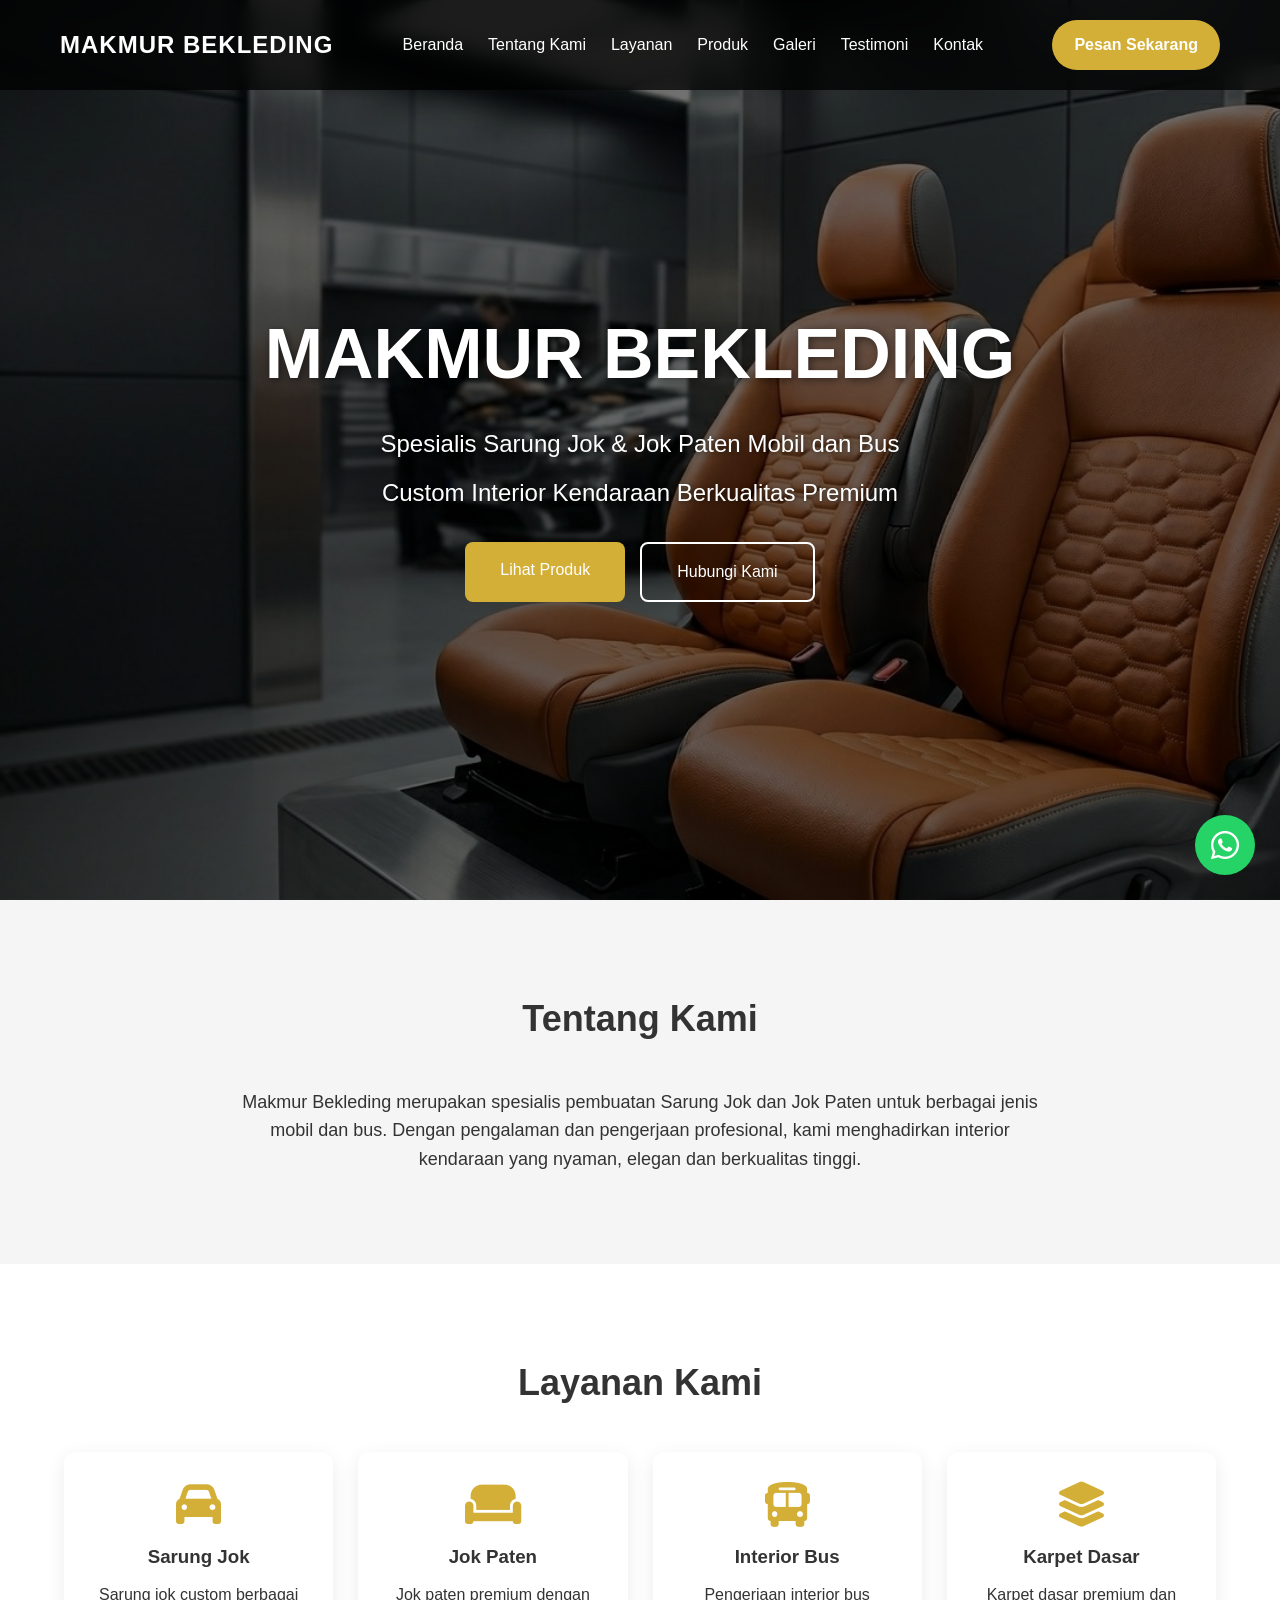
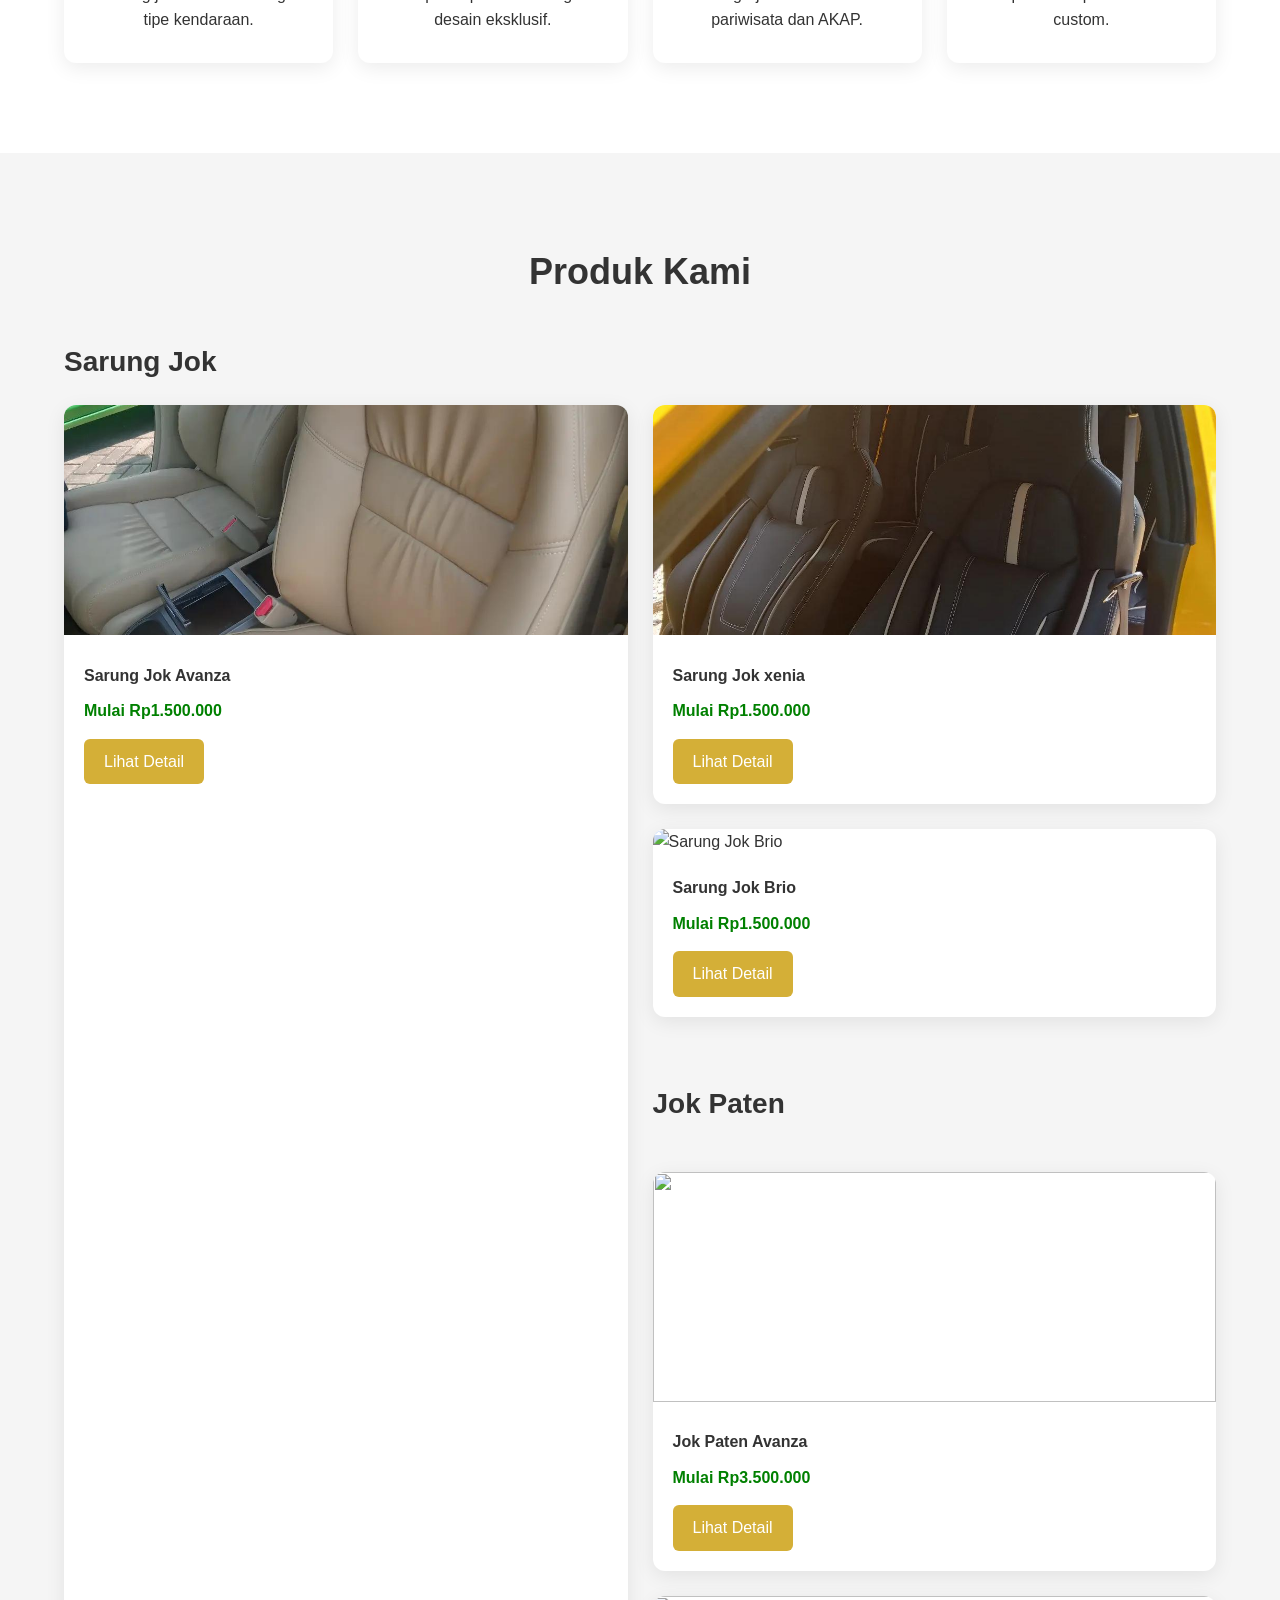
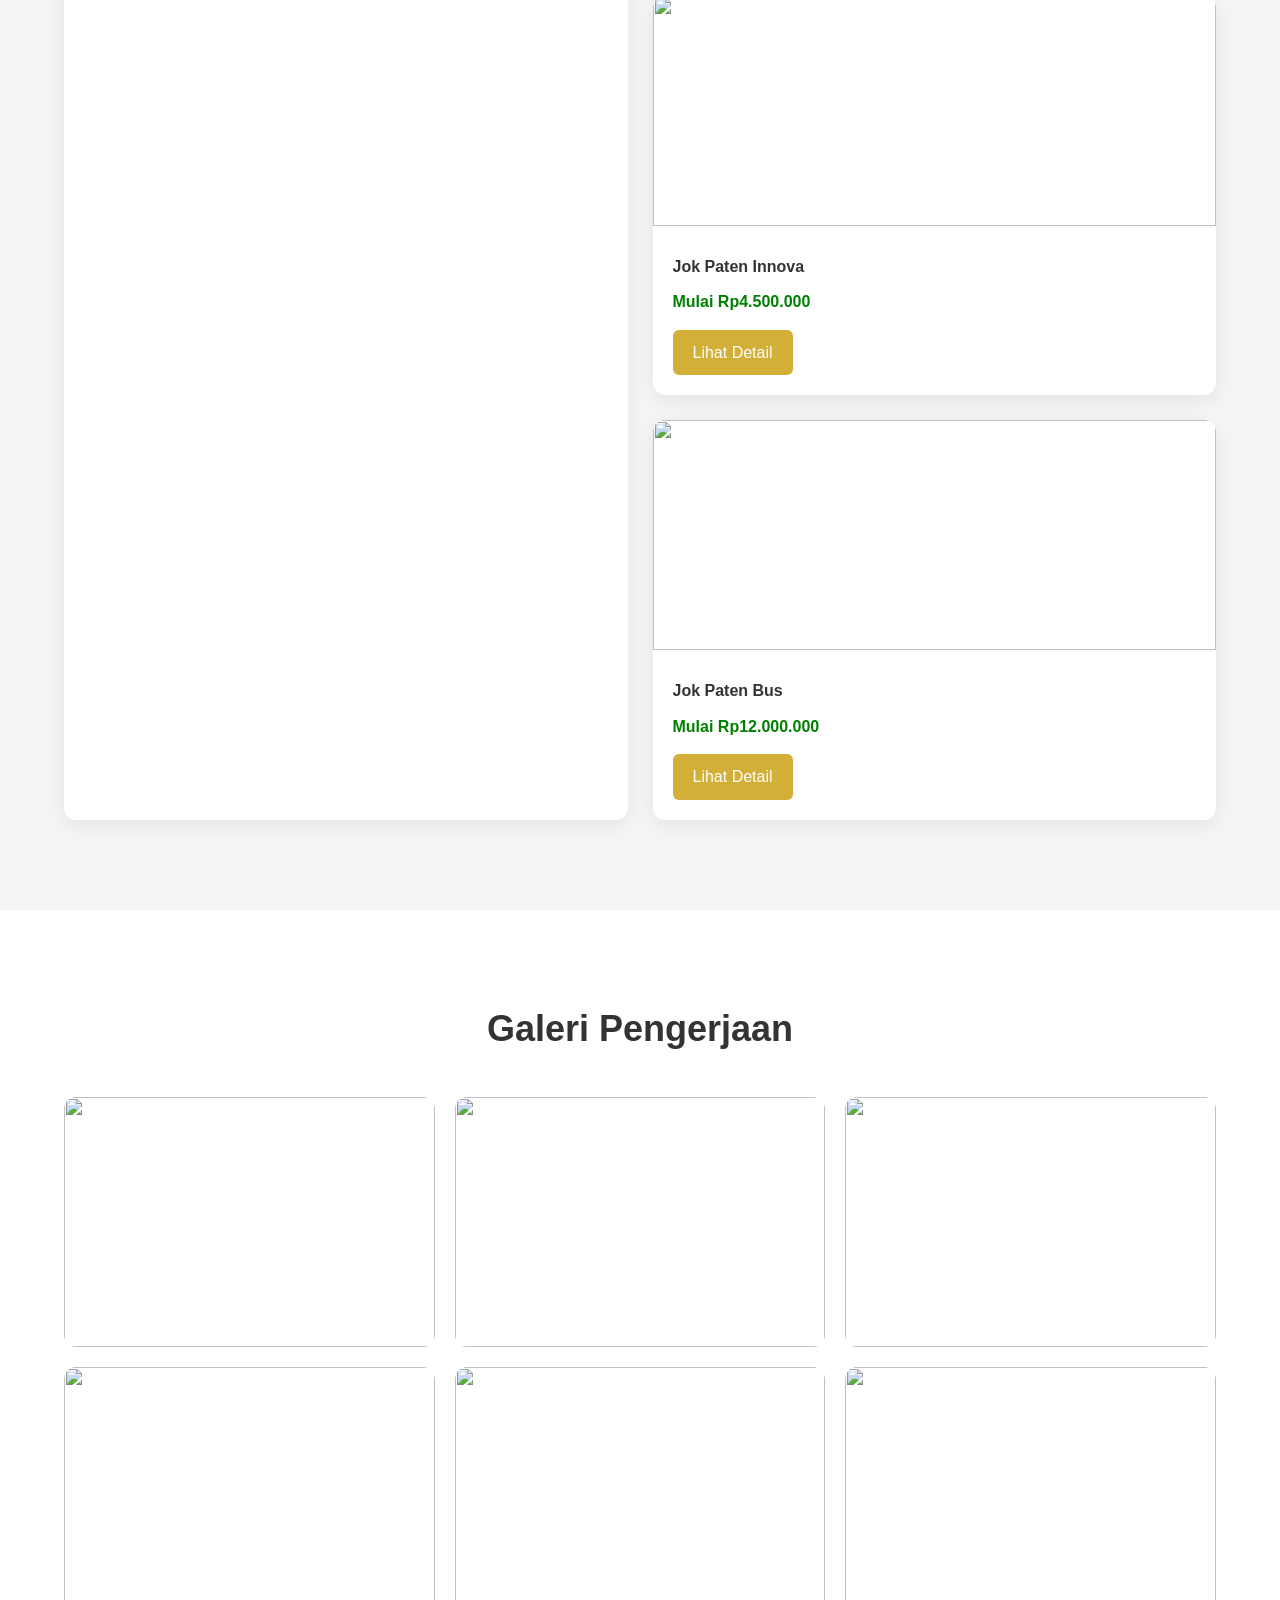
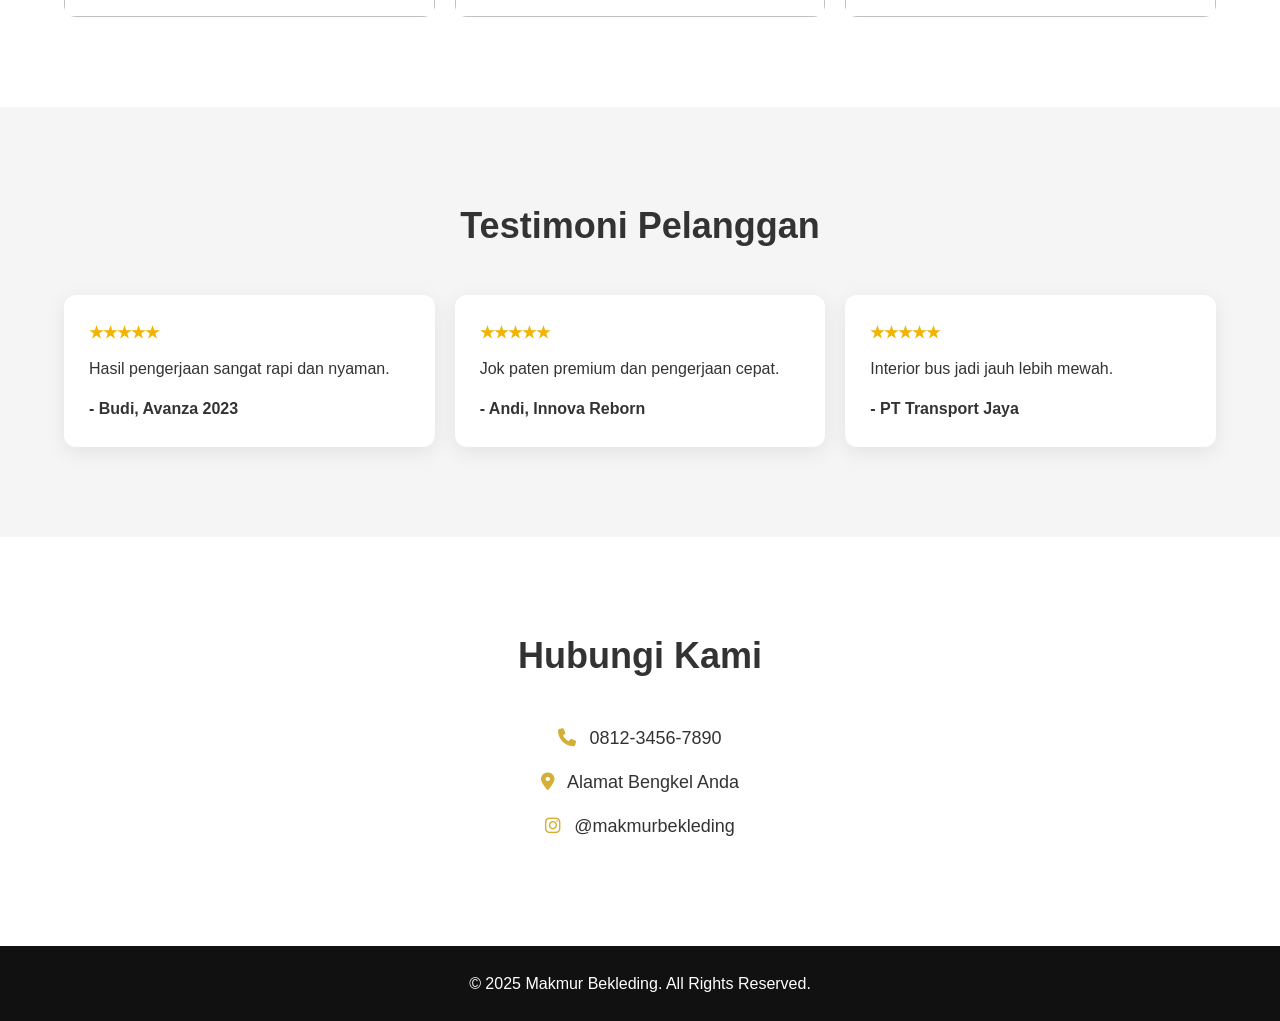
==== index.html @ 87e0066a "Update index.html" ====
<!DOCTYPE html>
<html lang="id">
<head>
    <meta charset="UTF-8">
    <meta name="viewport" content="width=device-width, initial-scale=1.0">
    <title>Makmur Bekleding</title>

    <link rel="stylesheet" href="style.css">

    <link rel="stylesheet"
    href="https://cdnjs.cloudflare.com/ajax/libs/font-awesome/6.5.1/css/all.min.css">

</head>
<body>

<!-- NAVBAR -->
<header class="navbar">

    <div class="logo">
        MAKMUR BEKLEDING
    </div>

    <nav>
        <ul>
            <li><a href="#home">Beranda</a></li>
            <li><a href="#tentang">Tentang Kami</a></li>
            <li><a href="#layanan">Layanan</a></li>
            <li><a href="#produk">Produk</a></li>
            <li><a href="#galeri">Galeri</a></li>
            <li><a href="#testimoni">Testimoni</a></li>
            <li><a href="#kontak">Kontak</a></li>
        </ul>
    </nav>

    <a href="https://wa.me/6281234567890" class="btn-navbar">
        Pesan Sekarang
    </a>

</header>

<!-- HERO -->
<section id="home" class="hero">

    <div class="overlay"></div>
    
    <img src="gambarjok.jpeg"
         alt="Makmur Bekleding"
         class="hero-img">

    <div class="hero-content">

        <h1>MAKMUR BEKLEDING</h1>

        <p>
            Spesialis Sarung Jok & Jok Paten Mobil dan Bus
        </p>

        <p class="hero-sub">
            Custom Interior Kendaraan Berkualitas Premium
        </p>

        <div class="hero-button">

            <a href="#produk" class="btn-primary">
                Lihat Produk
            </a>

            <a href="#kontak" class="btn-secondary">
                Hubungi Kami
            </a>

        </div>

    </div>

</section>

<!-- TENTANG -->
<section id="tentang" class="section">

    <div class="container">

        <h2>Tentang Kami</h2>

        <p>
            Makmur Bekleding merupakan spesialis pembuatan
            Sarung Jok dan Jok Paten untuk berbagai jenis
            mobil dan bus.

            Dengan pengalaman dan pengerjaan profesional,
            kami menghadirkan interior kendaraan yang nyaman,
            elegan dan berkualitas tinggi.
        </p>

    </div>

</section>

<!-- LAYANAN -->
<section id="layanan" class="section bg-light">

    <div class="container">

        <h2>Layanan Kami</h2>

        <div class="service-grid">

            <div class="service-card">
                <i class="fas fa-car"></i>
                <h3>Sarung Jok</h3>
                <p>
                    Sarung jok custom berbagai tipe kendaraan.
                </p>
            </div>

            <div class="service-card">
                <i class="fas fa-couch"></i>
                <h3>Jok Paten</h3>
                <p>
                    Jok paten premium dengan desain eksklusif.
                </p>
            </div>

            <div class="service-card">
                <i class="fas fa-bus"></i>
                <h3>Interior Bus</h3>
                <p>
                    Pengerjaan interior bus pariwisata dan AKAP.
                </p>
            </div>

            <div class="service-card">
                <i class="fas fa-layer-group"></i>
                <h3>Karpet Dasar</h3>
                <p>
                    Karpet dasar premium dan custom.
                </p>
            </div>

        </div>

    </div>

</section>

<!-- PRODUK -->
<section id="produk" class="section">

    <div class="container">

        <h2>Produk Kami</h2>

        <h3 class="kategori-title">
            Sarung Jok
        </h3>

        <div class="product-grid">

            <div class="product-card">

                <img src="sarungjokmobile.jpeg"
                 alt="Sarung Jok Avanza">

                <div class="product-info">

                    <h4>Sarung Jok Avanza</h4>

                    <p>Mulai Rp1.500.000</p>

                    <a href="detail.html?id=sarung-avanza">
                        Lihat Detail
                    </a>

                </div>

            </div>
              <div class="product-grid">

            <div class="product-card">

                <img src="xenia.jpeg"
                 alt="Sarung Jok Xenia">

                <div class="product-info">

                    <h4>Sarung Jok xenia</h4>

                    <p>Mulai Rp1.500.000</p>

                    <a href="detail.html?id=sarung-Xenia">
                        Lihat Detail
                    </a>

                </div>
                </div>


            <div class="product-grid">

            <div class="product-card">

                <img src="brio.jpeg"
                 alt="Sarung Jok Brio">

                <div class="product-info">

                    <h4>Sarung Jok Brio</h4>

                    <p>Mulai Rp1.500.000</p>

                    <a href="detail.html?id=sarung-Brio">
                        Lihat Detail
                    </a>

                </div>

            </div>


        <h3 class="kategori-title">
            Jok Paten
        </h3>

        <div class="product-grid">

            <div class="product-card">

                <img src="img/jokpaten-avanza.jpg">

                <div class="product-info">

                    <h4>Jok Paten Avanza</h4>

                    <p>Mulai Rp3.500.000</p>

                    <a href="detail.html?id=jokpaten-avanza">
                        Lihat Detail
                    </a>

                </div>

            </div>

            <div class="product-card">

                <img src="img/jokpaten-innova.jpg">

                <div class="product-info">

                    <h4>Jok Paten Innova</h4>

                    <p>Mulai Rp4.500.000</p>

                    <a href="detail.html?id=jokpaten-innova">
                        Lihat Detail
                    </a>

                </div>

            </div>

            <div class="product-card">

                <img src="img/jokpaten-bus.jpg">

                <div class="product-info">

                    <h4>Jok Paten Bus</h4>

                    <p>Mulai Rp12.000.000</p>

                    <a href="detail.html?id=jokpaten-bus">
                        Lihat Detail
                    </a>

                </div>

            </div>

        </div>

    </div>

</section>

<!-- GALERI -->
<section id="galeri" class="section bg-light">

    <div class="container">

        <h2>Galeri Pengerjaan</h2>

        <div class="gallery">

            <img src="img/galeri1.jpg">
            <img src="img/galeri2.jpg">
            <img src="img/galeri3.jpg">
            <img src="img/galeri4.jpg">
            <img src="img/galeri5.jpg">
            <img src="img/galeri6.jpg">

        </div>

    </div>

</section>

<!-- TESTIMONI -->
<section id="testimoni" class="section">

    <div class="container">

        <h2>Testimoni Pelanggan</h2>

        <div class="testimonial-grid">

            <div class="testimonial-card">

                <h4>★★★★★</h4>

                <p>
                    Hasil pengerjaan sangat rapi dan nyaman.
                </p>

                <span>- Budi, Avanza 2023</span>

            </div>

            <div class="testimonial-card">

                <h4>★★★★★</h4>

                <p>
                    Jok paten premium dan pengerjaan cepat.
                </p>

                <span>- Andi, Innova Reborn</span>

            </div>

            <div class="testimonial-card">

                <h4>★★★★★</h4>

                <p>
                    Interior bus jadi jauh lebih mewah.
                </p>

                <span>- PT Transport Jaya</span>

            </div>

        </div>

    </div>

</section>

<!-- KONTAK -->
<section id="kontak" class="section bg-light">

    <div class="container">

        <h2>Hubungi Kami</h2>

        <p>
            <i class="fas fa-phone"></i>
            0812-3456-7890
        </p>

        <p>
            <i class="fas fa-map-marker-alt"></i>
            Alamat Bengkel Anda
        </p>

        <p>
            <i class="fab fa-instagram"></i>
            @makmurbekleding
        </p>

    </div>

</section>

<!-- FOOTER -->
<footer>

    <p>
        © 2025 Makmur Bekleding.
        All Rights Reserved.
    </p>

</footer>

<!-- WHATSAPP FLOAT -->
<a href="https://wa.me/6281234567890"
class="whatsapp">

    <i class="fab fa-whatsapp"></i>

</a>

</body>
</html>
---- style.css ----
/* RESET */

*{
    margin:0;
    padding:0;
    box-sizing:border-box;
    font-family:'Segoe UI',sans-serif;
}

html{
    scroll-behavior:smooth;
}

body{
    background:#f5f5f5;
    color:#333;
    line-height:1.6;
}

/* CONTAINER */

.container{
    width:90%;
    max-width:1200px;
    margin:auto;
}

/* NAVBAR */

.navbar{
    position:fixed;
    top:0;
    left:0;
    width:100%;
    display:flex;
    justify-content:space-between;
    align-items:center;
    padding:20px 60px;
    background:rgba(0,0,0,.75);
    backdrop-filter:blur(10px);
    z-index:999;
}

.logo{
    color:#fff;
    font-size:24px;
    font-weight:bold;
    letter-spacing:1px;
}

.navbar ul{
    display:flex;
    list-style:none;
    gap:25px;
}

.navbar ul li a{
    color:white;
    text-decoration:none;
    transition:.3s;
    font-weight:500;
}

.navbar ul li a:hover{
    color:#d4af37;
}

.btn-navbar{
    background:#d4af37;
    color:white;
    text-decoration:none;
    padding:12px 22px;
    border-radius:30px;
    font-weight:bold;
    transition:.3s;
}

.btn-navbar:hover{
    background:#b89325;
}

/* HERO */

.hero{
    height:100vh;
    position:relative;
    overflow:hidden;
}

.hero-img{
    position:absolute;
    top:0;
    left:0;
    width:100%;
    height:100%;
    object-fit:cover;
    z-index:1;
}

.overlay{
    position:absolute;
    inset:0;
    background:rgba(0,0,0,.55);
    z-index:2;
}

.hero-content{
    position:relative;
    z-index:3;
    height:100%;
    display:flex;
    flex-direction:column;
    justify-content:center;
    align-items:center;
    text-align:center;
    color:white;
    padding:20px;
}

.hero-content h1{
    font-size:70px;
    margin-bottom:15px;
    text-shadow:2px 2px 8px rgba(0,0,0,.5);
}

.hero-content p{
    font-size:24px;
    text-shadow:1px 1px 5px rgba(0,0,0,.5);
}

.hero-sub{
    margin-top:10px;
    margin-bottom:30px;
}

.hero-button{
    display:flex;
    gap:15px;
}

.btn-primary{
    background:#d4af37;
    color:white;
    text-decoration:none;
    padding:15px 35px;
    border-radius:8px;
    transition:.3s;
}

.btn-secondary{
    background:transparent;
    border:2px solid white;
    color:white;
    text-decoration:none;
    padding:15px 35px;
    border-radius:8px;
}

.btn-primary:hover{
    background:#b89325;
}

/* SECTION */

.section{
    padding:90px 0;
}

.section h2{
    text-align:center;
    margin-bottom:40px;
    font-size:36px;
}

.bg-light{
    background:white;
}

/* TENTANG */

#tentang p{
    text-align:center;
    max-width:800px;
    margin:auto;
    font-size:18px;
}

/* LAYANAN */

.service-grid{
    display:grid;
    grid-template-columns:repeat(auto-fit,minmax(250px,1fr));
    gap:25px;
}

.service-card{
    background:white;
    padding:30px;
    border-radius:12px;
    text-align:center;
    box-shadow:0 5px 20px rgba(0,0,0,.08);
    transition:.3s;
}

.service-card:hover{
    transform:translateY(-8px);
}

.service-card i{
    font-size:45px;
    color:#d4af37;
    margin-bottom:15px;
}

.service-card h3{
    margin-bottom:10px;
}

/* PRODUK */

.kategori-title{
    margin:40px 0 20px;
    font-size:28px;
}

.product-grid{
    display:grid;
    grid-template-columns:repeat(auto-fit,minmax(280px,1fr));
    gap:25px;
}

.product-card{
    background:white;
    border-radius:12px;
    overflow:hidden;
    box-shadow:0 5px 20px rgba(0,0,0,.08);
    transition:.3s;
}

.product-card:hover{
    transform:translateY(-8px);
}

.product-card img{
    width:100%;
    height:230px;
    object-fit:cover;
}

.product-info{
    padding:20px;
}

.product-info h4{
    margin-bottom:10px;
}

.product-info p{
    color:green;
    font-weight:bold;
    margin-bottom:15px;
}

.product-info a{
    display:inline-block;
    text-decoration:none;
    background:#d4af37;
    color:white;
    padding:10px 20px;
    border-radius:6px;
}

/* GALERI */

.gallery{
    display:grid;
    grid-template-columns:repeat(auto-fit,minmax(300px,1fr));
    gap:20px;
}

.gallery img{
    width:100%;
    height:250px;
    object-fit:cover;
    border-radius:12px;
    transition:.3s;
}

.gallery img:hover{
    transform:scale(1.03);
}

/* TESTIMONI */

.testimonial-grid{
    display:grid;
    grid-template-columns:repeat(auto-fit,minmax(280px,1fr));
    gap:20px;
}

.testimonial-card{
    background:white;
    padding:25px;
    border-radius:12px;
    box-shadow:0 5px 20px rgba(0,0,0,.08);
}

.testimonial-card h4{
    color:#f1b400;
    margin-bottom:10px;
}

.testimonial-card span{
    display:block;
    margin-top:15px;
    font-weight:bold;
}

/* KONTAK */

#kontak{
    text-align:center;
}

#kontak p{
    margin-bottom:15px;
    font-size:18px;
}

#kontak i{
    color:#d4af37;
    margin-right:8px;
}

/* FOOTER */

footer{
    background:#111;
    color:white;
    text-align:center;
    padding:25px;
}

/* WHATSAPP FLOAT */

.whatsapp{
    position:fixed;
    right:25px;
    bottom:25px;
    width:60px;
    height:60px;
    border-radius:50%;
    background:#25D366;
    display:flex;
    justify-content:center;
    align-items:center;
    color:white;
    font-size:32px;
    text-decoration:none;
    z-index:999;
}

/* RESPONSIVE */

@media(max-width:992px){

    .navbar{
        padding:15px 20px;
        flex-direction:column;
        gap:15px;
    }

    .navbar ul{
        flex-wrap:wrap;
        justify-content:center;
    }

    .hero-content h1{
        font-size:45px;
    }

    .hero-content p{
        font-size:18px;
    }

    .hero-button{
        flex-direction:column;
    }

}

@media(max-width:768px){

    .navbar ul{
        gap:12px;
    }

    .navbar ul li a{
        font-size:14px;
    }

    .logo{
        font-size:20px;
    }

    .hero-content h1{
        font-size:34px;
    }

    .section h2{
        font-size:28px;
    }

}
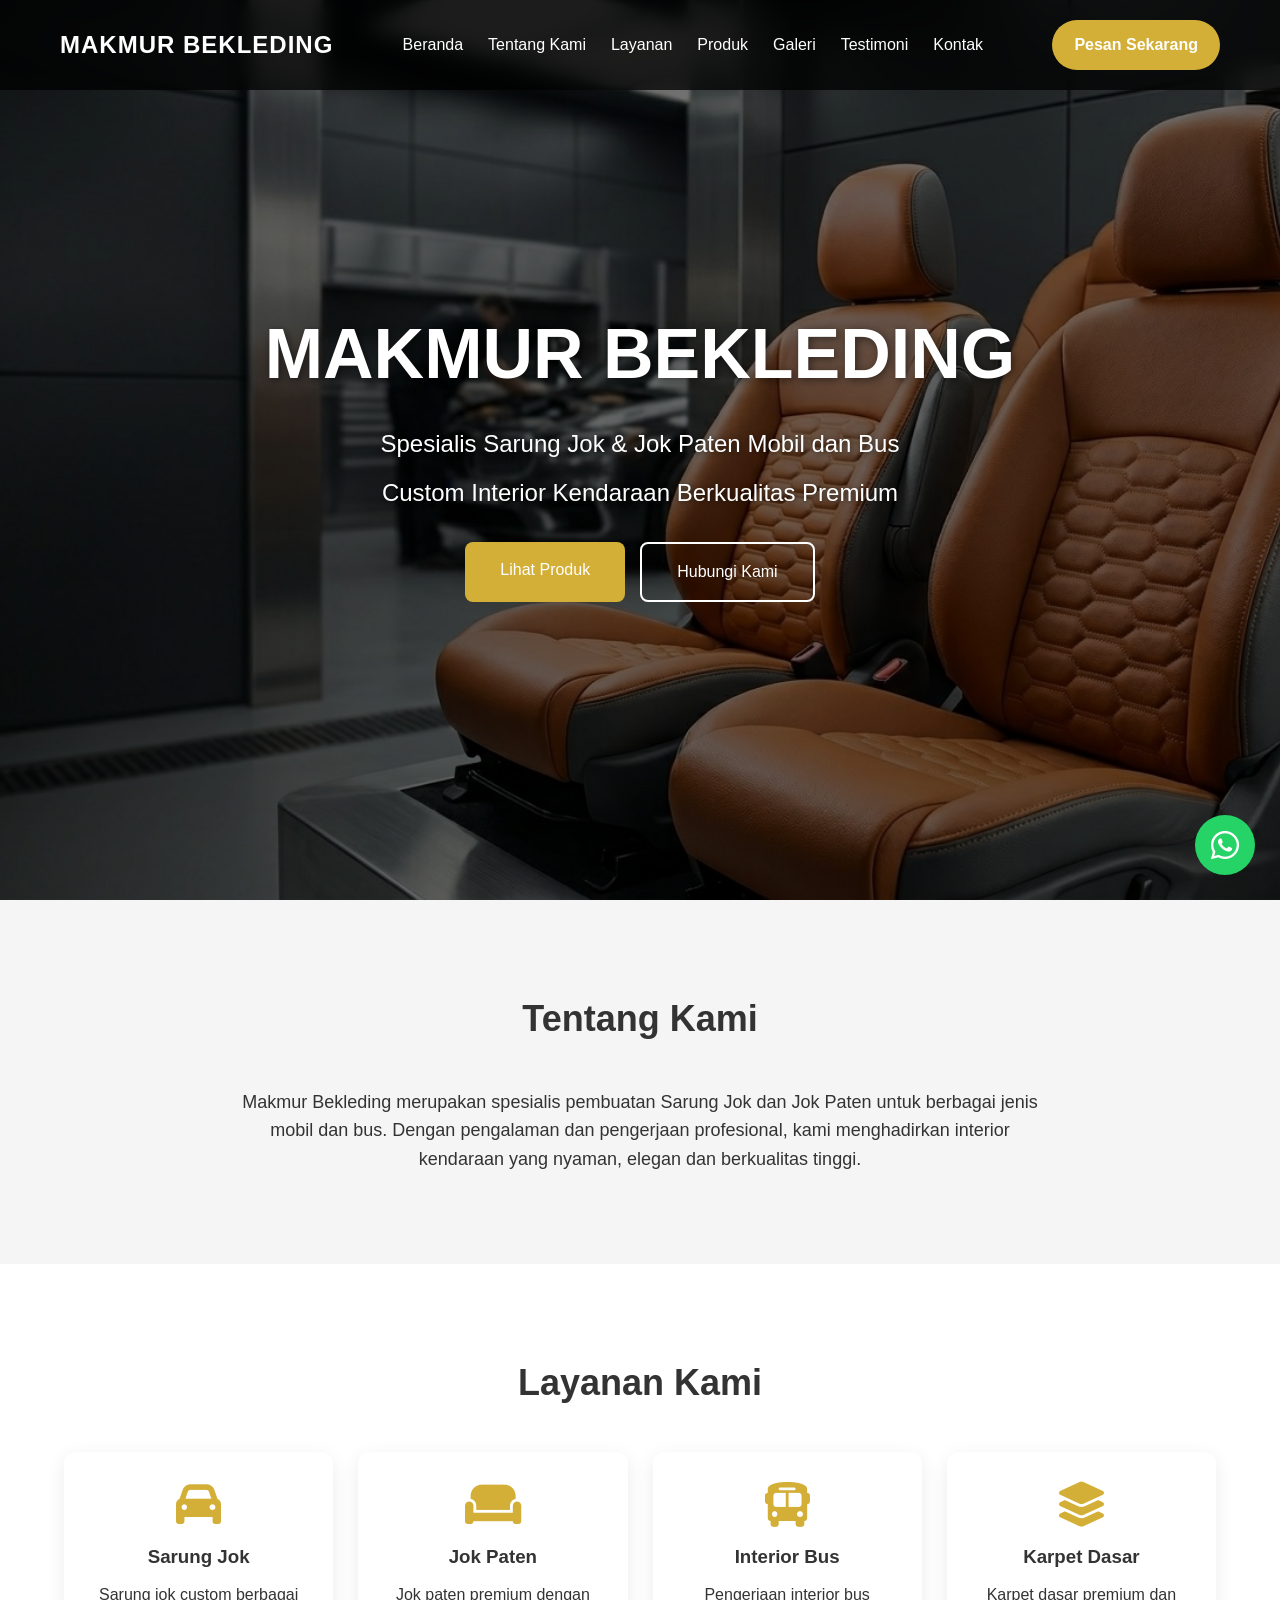
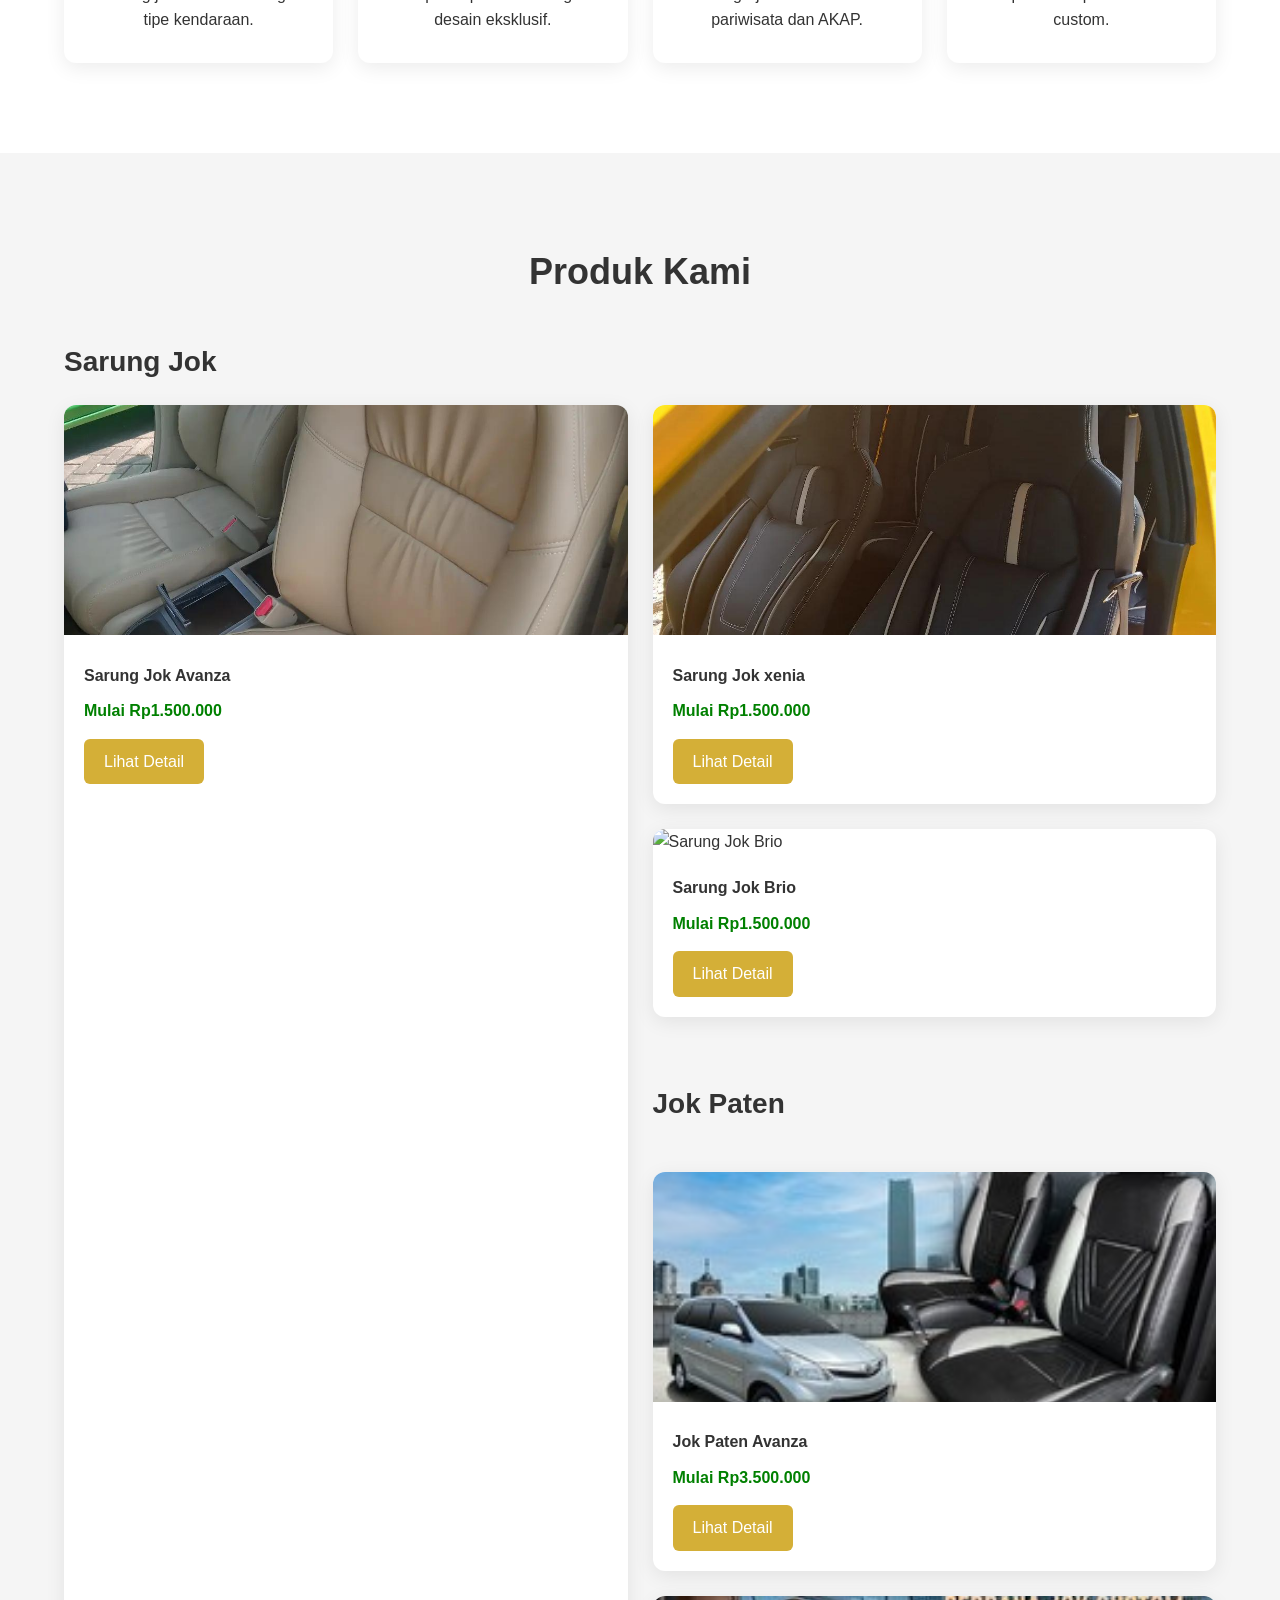
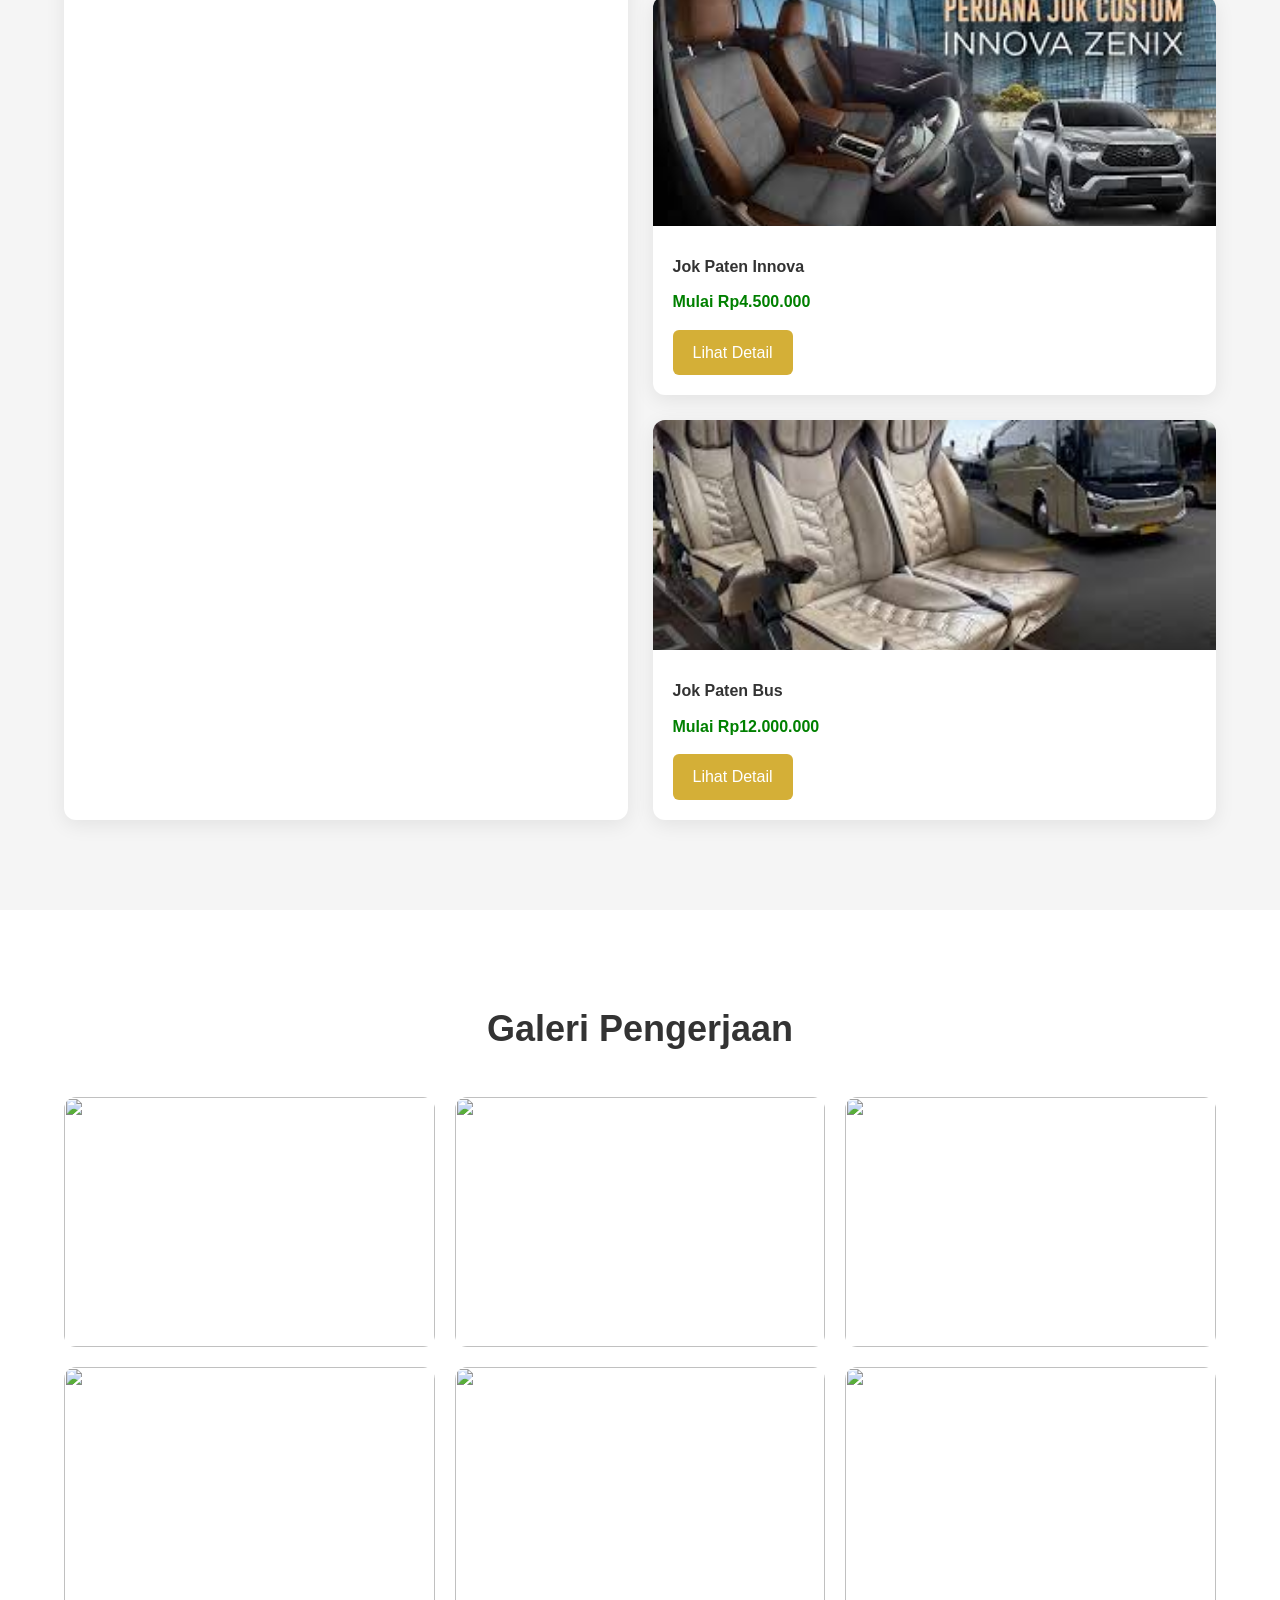
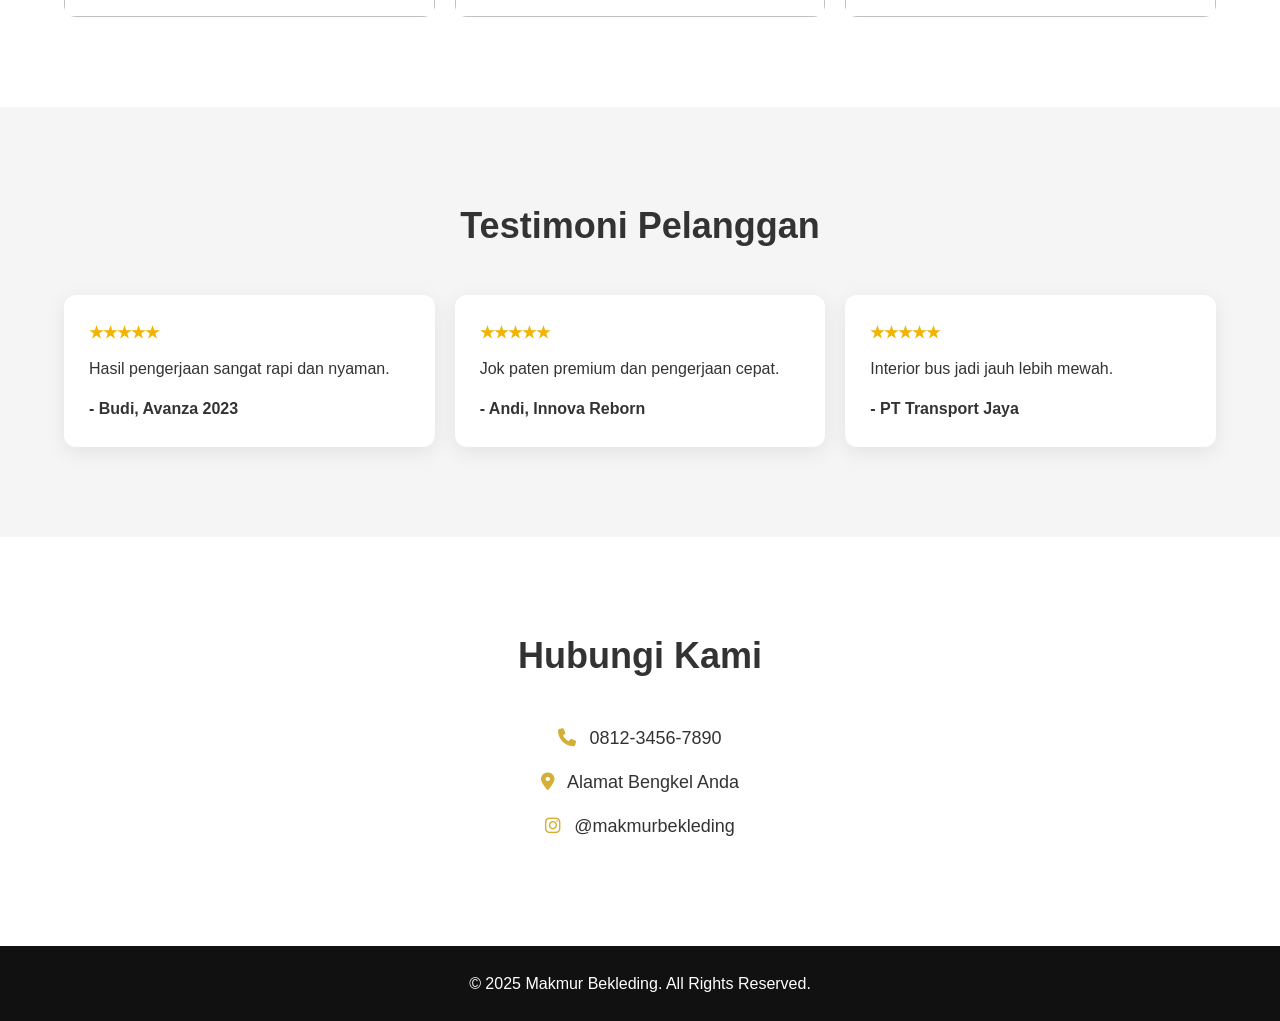
==== commit 2fb9a797: "Update index.html" ====
--- a/index.html
+++ b/index.html
@@ -218,69 +218,66 @@
 
 
         <h3 class="kategori-title">
-            Jok Paten
-        </h3>
-
-        <div class="product-grid">
-
-            <div class="product-card">
-
-                <img src="img/jokpaten-avanza.jpg">
-
-                <div class="product-info">
-
-                    <h4>Jok Paten Avanza</h4>
-
-                    <p>Mulai Rp3.500.000</p>
-
-                    <a href="detail.html?id=jokpaten-avanza">
-                        Lihat Detail
-                    </a>
-
-                </div>
-
-            </div>
-
-            <div class="product-card">
-
-                <img src="img/jokpaten-innova.jpg">
-
-                <div class="product-info">
-
-                    <h4>Jok Paten Innova</h4>
-
-                    <p>Mulai Rp4.500.000</p>
-
-                    <a href="detail.html?id=jokpaten-innova">
-                        Lihat Detail
-                    </a>
-
-                </div>
-
-            </div>
-
-            <div class="product-card">
-
-                <img src="img/jokpaten-bus.jpg">
-
-                <div class="product-info">
-
-                    <h4>Jok Paten Bus</h4>
-
-                    <p>Mulai Rp12.000.000</p>
-
-                    <a href="detail.html?id=jokpaten-bus">
-                        Lihat Detail
-                    </a>
-
-                </div>
-
-            </div>
-
-        </div>
-
-    </div>
-
+    Jok Paten
+</h3>
+
+<div class="product-grid">
+
+    <div class="product-card">
+
+        <img src="jokpatenav.jpeg" alt="Jok Paten Avanza">
+
+        <div class="product-info">
+
+            <h4>Jok Paten Avanza</h4>
+
+            <p>Mulai Rp3.500.000</p>
+
+            <a href="detail.html?id=jokpaten-avanza">
+                Lihat Detail
+            </a>
+
+        </div>
+
+    </div>
+
+    <div class="product-card">
+
+        <img src="innova.jpeg" alt="Jok Paten Innova">
+
+        <div class="product-info">
+
+            <h4>Jok Paten Innova</h4>
+
+            <p>Mulai Rp4.500.000</p>
+
+            <a href="detail.html?id=jokpaten-innova">
+                Lihat Detail
+            </a>
+
+        </div>
+
+    </div>
+
+    <div class="product-card">
+
+        <img src="bus.jpeg" alt="Jok Paten Bus">
+
+        <div class="product-info">
+
+            <h4>Jok Paten Bus</h4>
+
+            <p>Mulai Rp12.000.000</p>
+
+            <a href="detail.html?id=jokpaten-bus">
+                Lihat Detail
+            </a>
+
+        </div>
+
+    </div>
+
+</div>
 </section>
 
 <!-- GALERI -->
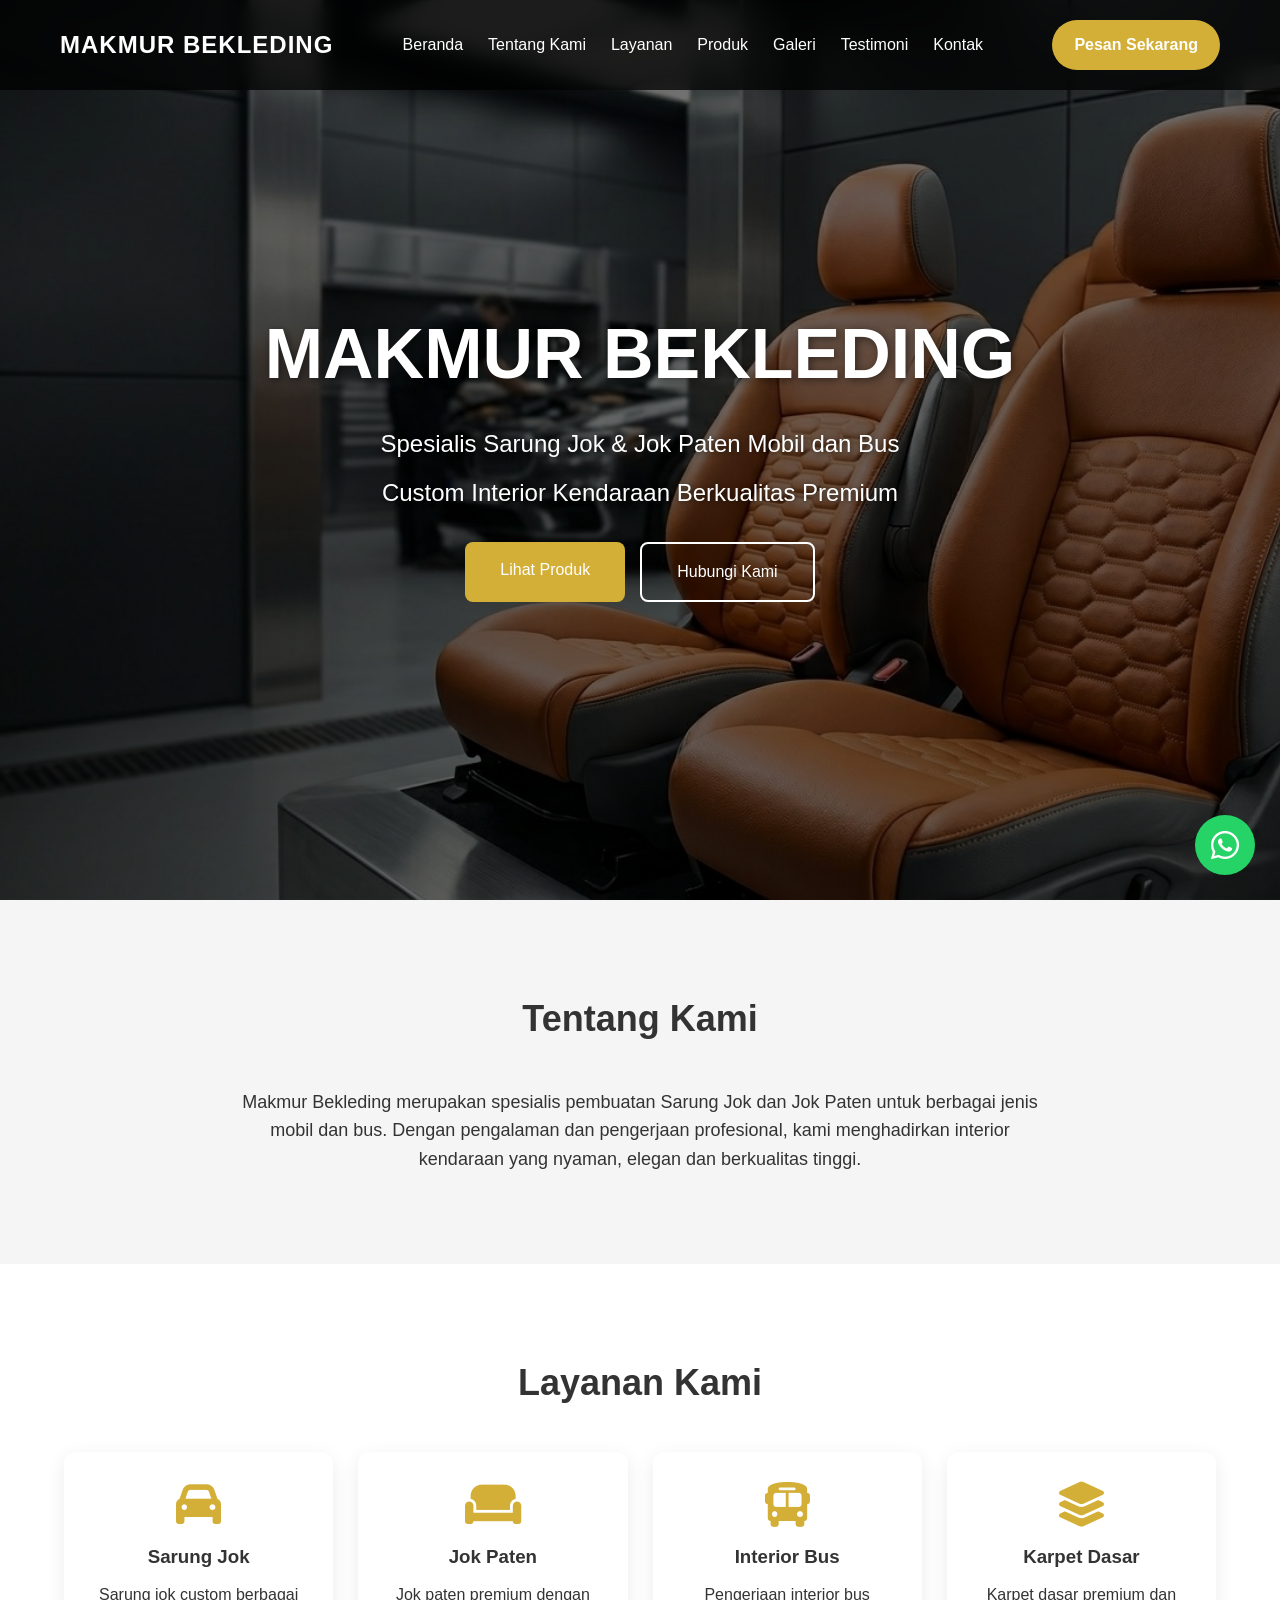
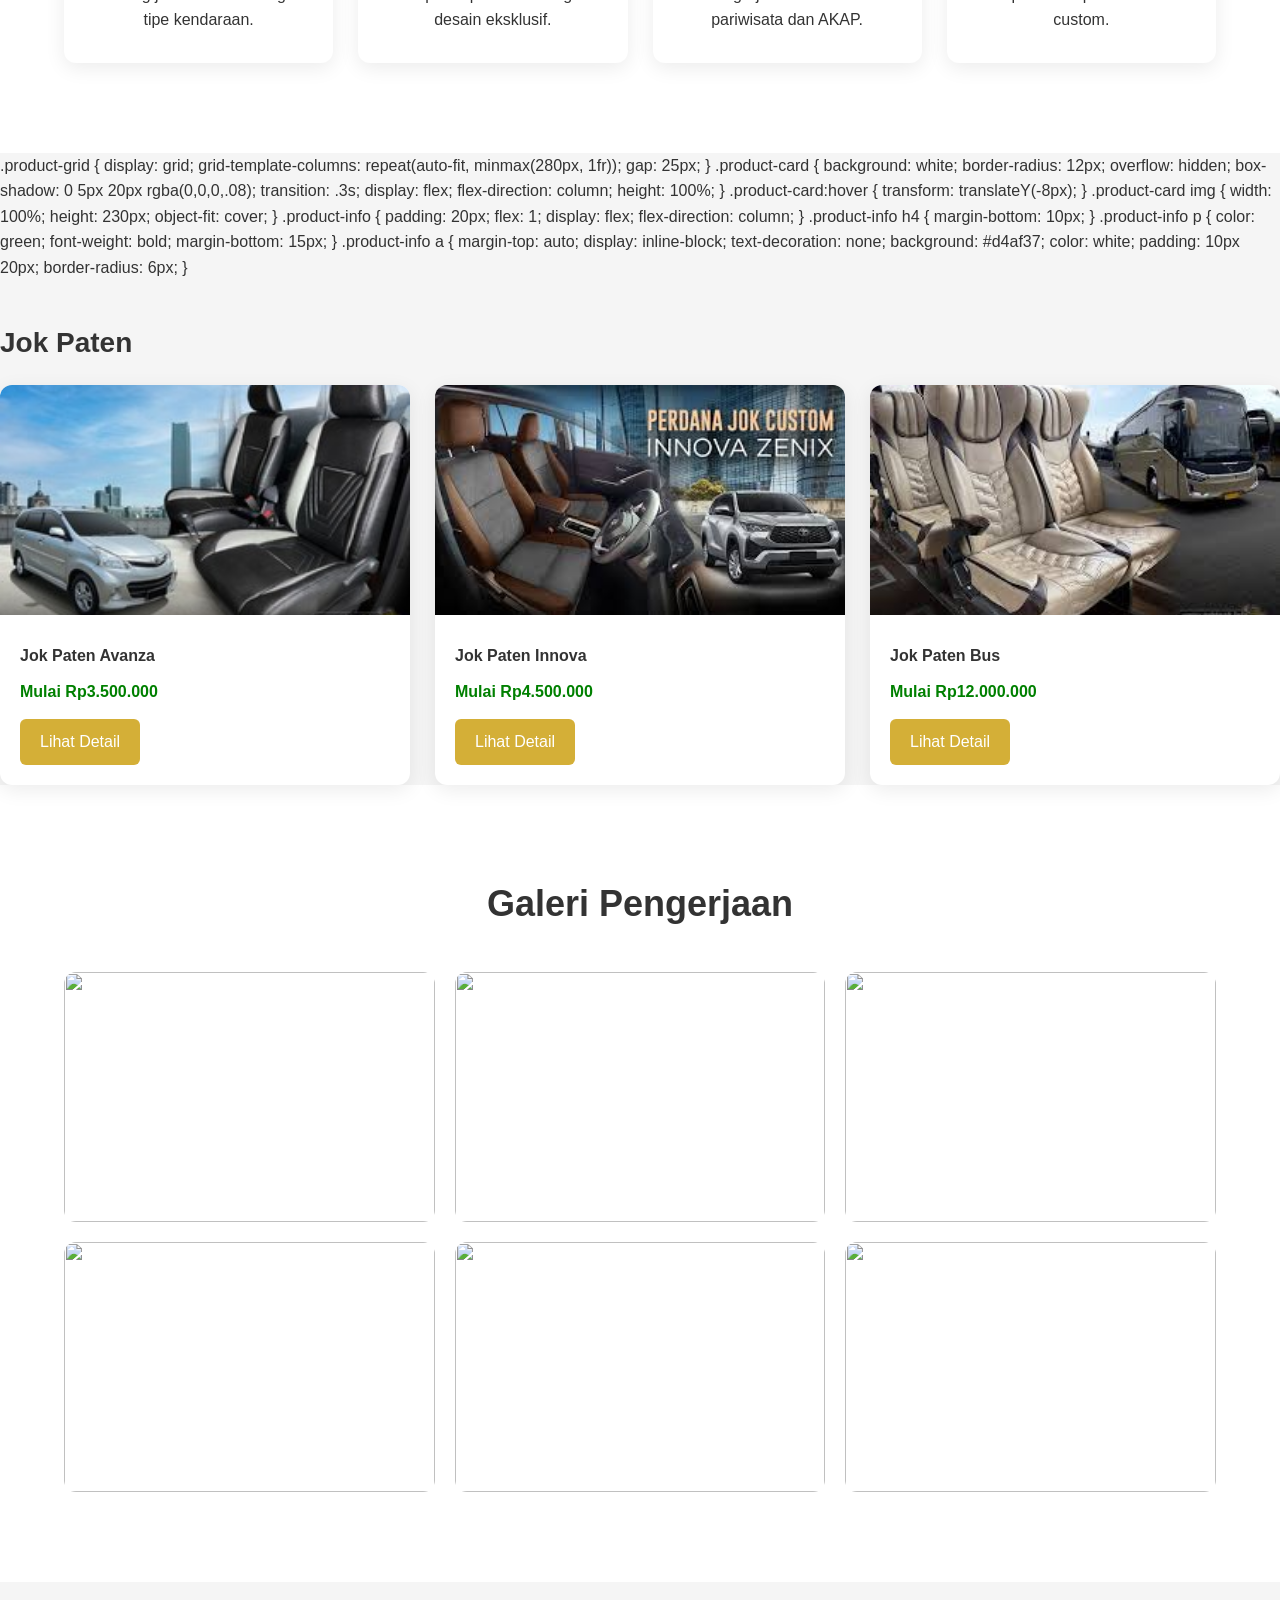
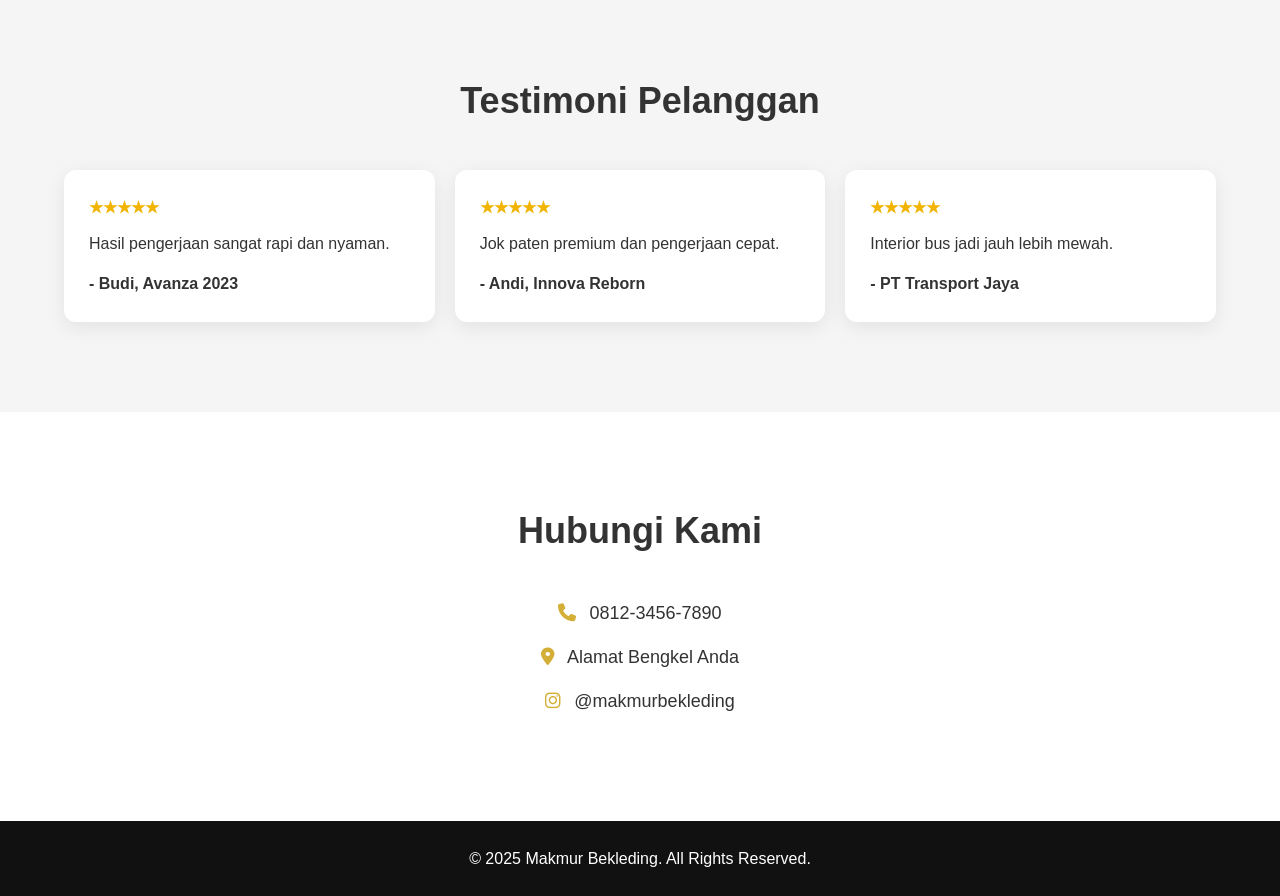
==== commit 990a652d: "Update index.html" ====
--- a/index.html
+++ b/index.html
@@ -143,79 +143,59 @@
 
 </section>
 
-<!-- PRODUK -->
-<section id="produk" class="section">
-
-    <div class="container">
-
-        <h2>Produk Kami</h2>
-
-        <h3 class="kategori-title">
-            Sarung Jok
-        </h3>
-
-        <div class="product-grid">
-
-            <div class="product-card">
-
-                <img src="sarungjokmobile.jpeg"
-                 alt="Sarung Jok Avanza">
-
-                <div class="product-info">
-
-                    <h4>Sarung Jok Avanza</h4>
-
-                    <p>Mulai Rp1.500.000</p>
-
-                    <a href="detail.html?id=sarung-avanza">
-                        Lihat Detail
-                    </a>
-
-                </div>
-
-            </div>
-              <div class="product-grid">
-
-            <div class="product-card">
-
-                <img src="xenia.jpeg"
-                 alt="Sarung Jok Xenia">
-
-                <div class="product-info">
-
-                    <h4>Sarung Jok xenia</h4>
-
-                    <p>Mulai Rp1.500.000</p>
-
-                    <a href="detail.html?id=sarung-Xenia">
-                        Lihat Detail
-                    </a>
-
-                </div>
-                </div>
-
-
-            <div class="product-grid">
-
-            <div class="product-card">
-
-                <img src="brio.jpeg"
-                 alt="Sarung Jok Brio">
-
-                <div class="product-info">
-
-                    <h4>Sarung Jok Brio</h4>
-
-                    <p>Mulai Rp1.500.000</p>
-
-                    <a href="detail.html?id=sarung-Brio">
-                        Lihat Detail
-                    </a>
-
-                </div>
-
-            </div>
-
+.product-grid {
+    display: grid;
+    grid-template-columns: repeat(auto-fit, minmax(280px, 1fr));
+    gap: 25px;
+}
+
+.product-card {
+    background: white;
+    border-radius: 12px;
+    overflow: hidden;
+    box-shadow: 0 5px 20px rgba(0,0,0,.08);
+    transition: .3s;
+    display: flex;
+    flex-direction: column;
+    height: 100%;
+}
+
+.product-card:hover {
+    transform: translateY(-8px);
+}
+
+.product-card img {
+    width: 100%;
+    height: 230px;
+    object-fit: cover;
+}
+
+.product-info {
+    padding: 20px;
+    flex: 1;
+    display: flex;
+    flex-direction: column;
+}
+
+.product-info h4 {
+    margin-bottom: 10px;
+}
+
+.product-info p {
+    color: green;
+    font-weight: bold;
+    margin-bottom: 15px;
+}
+
+.product-info a {
+    margin-top: auto;
+    display: inline-block;
+    text-decoration: none;
+    background: #d4af37;
+    color: white;
+    padding: 10px 20px;
+    border-radius: 6px;
+}
 
         <h3 class="kategori-title">
     Jok Paten
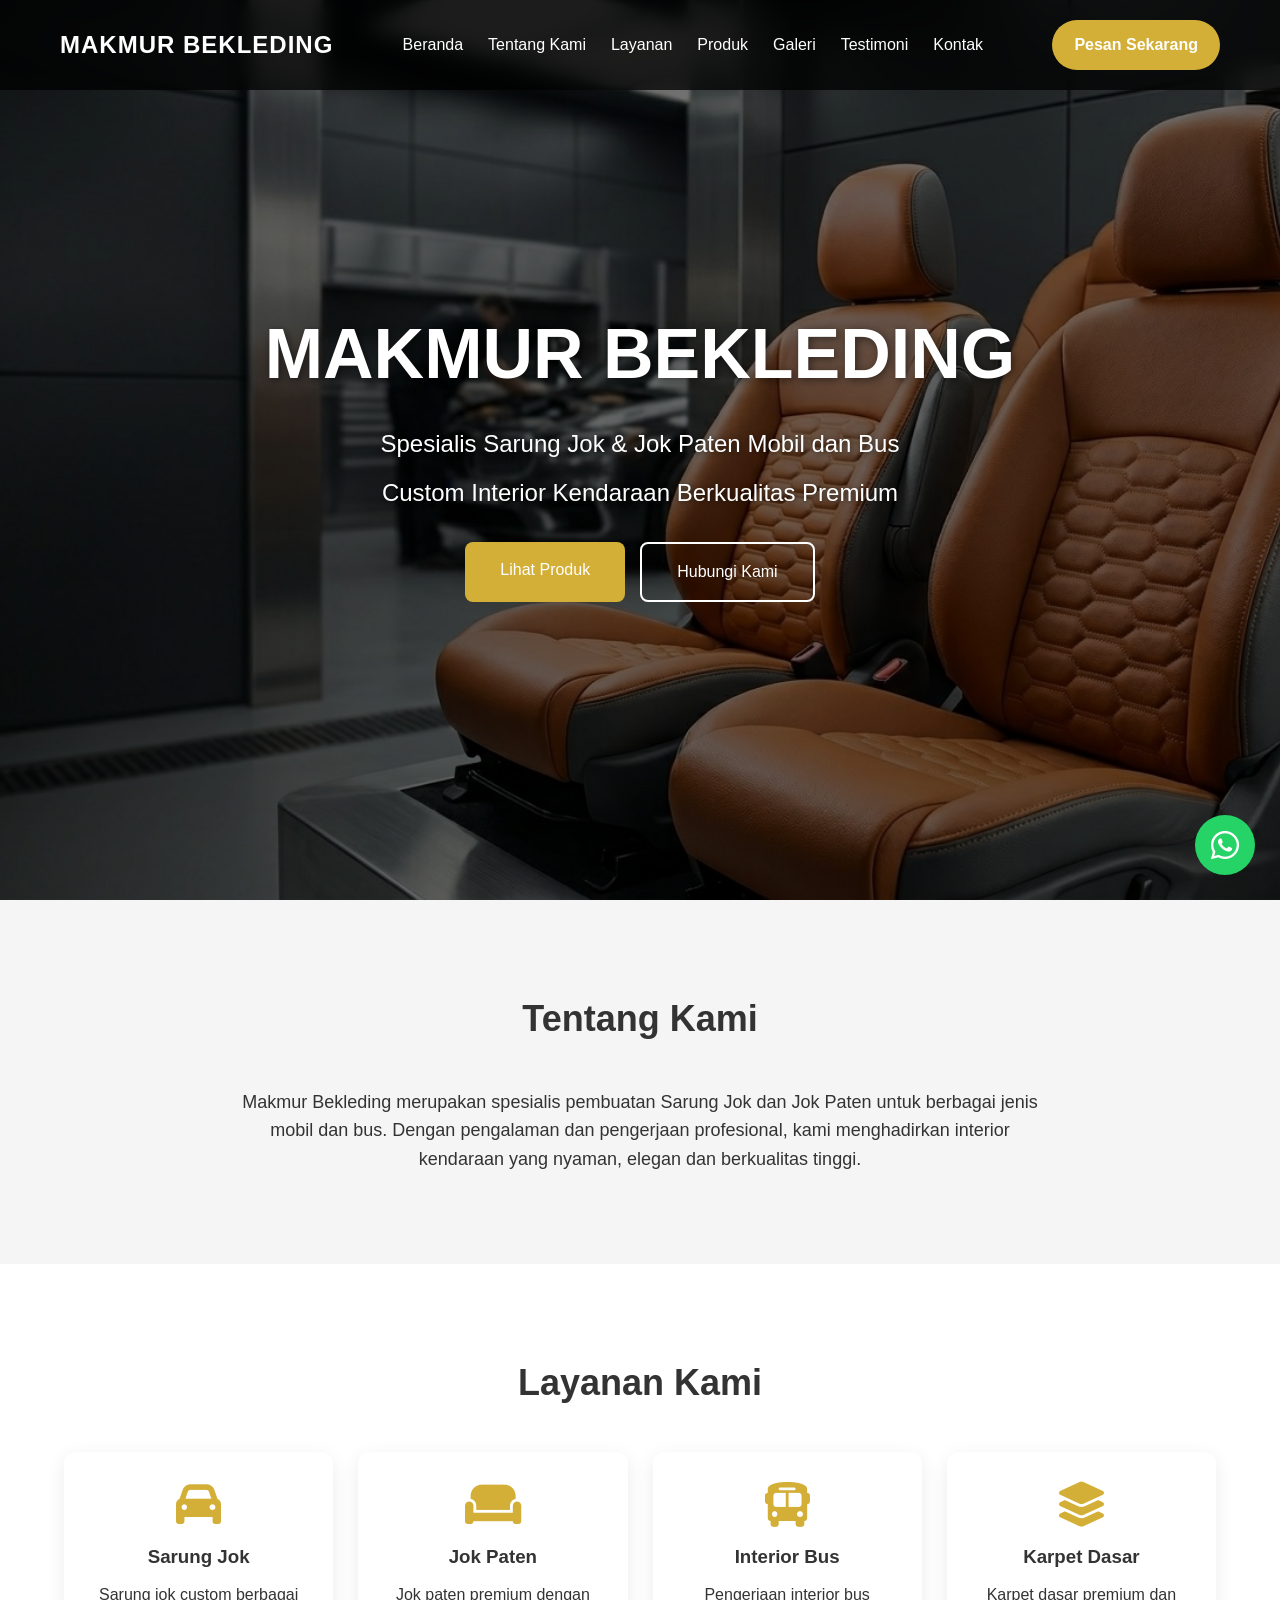
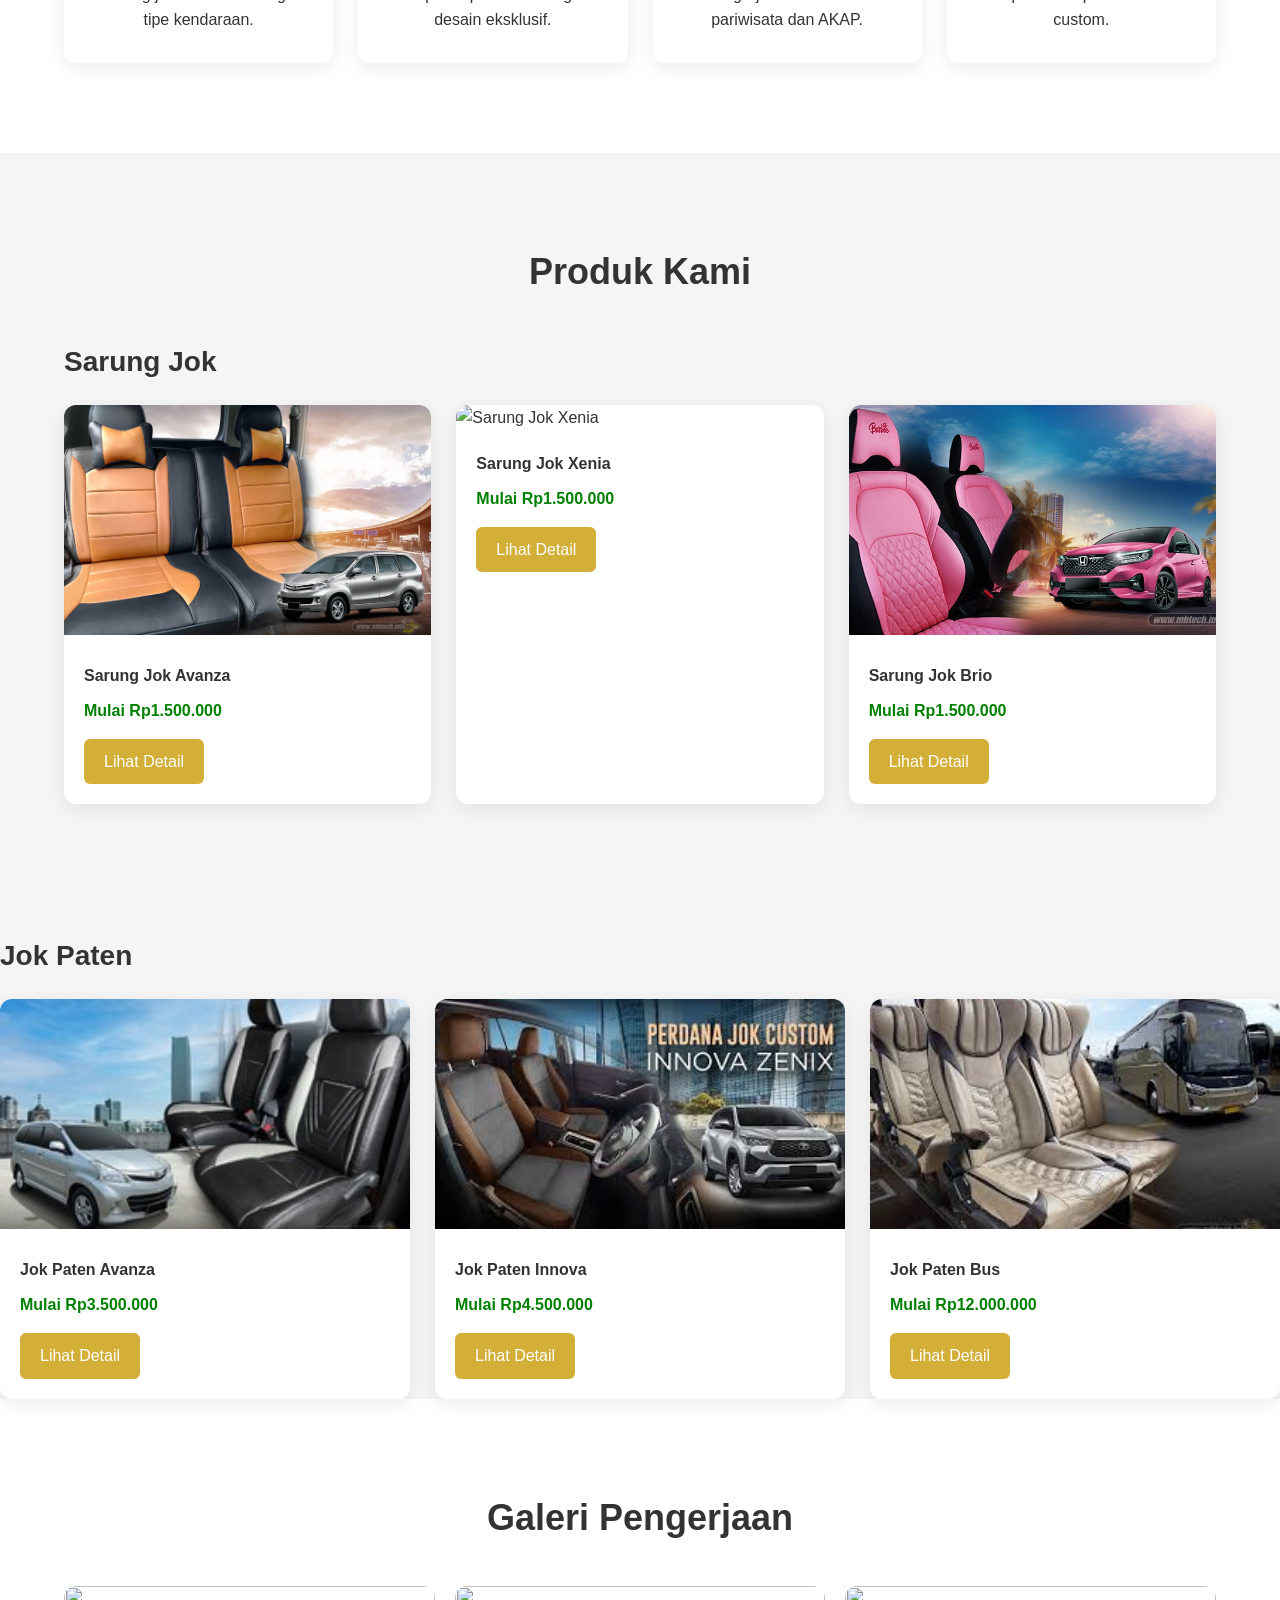
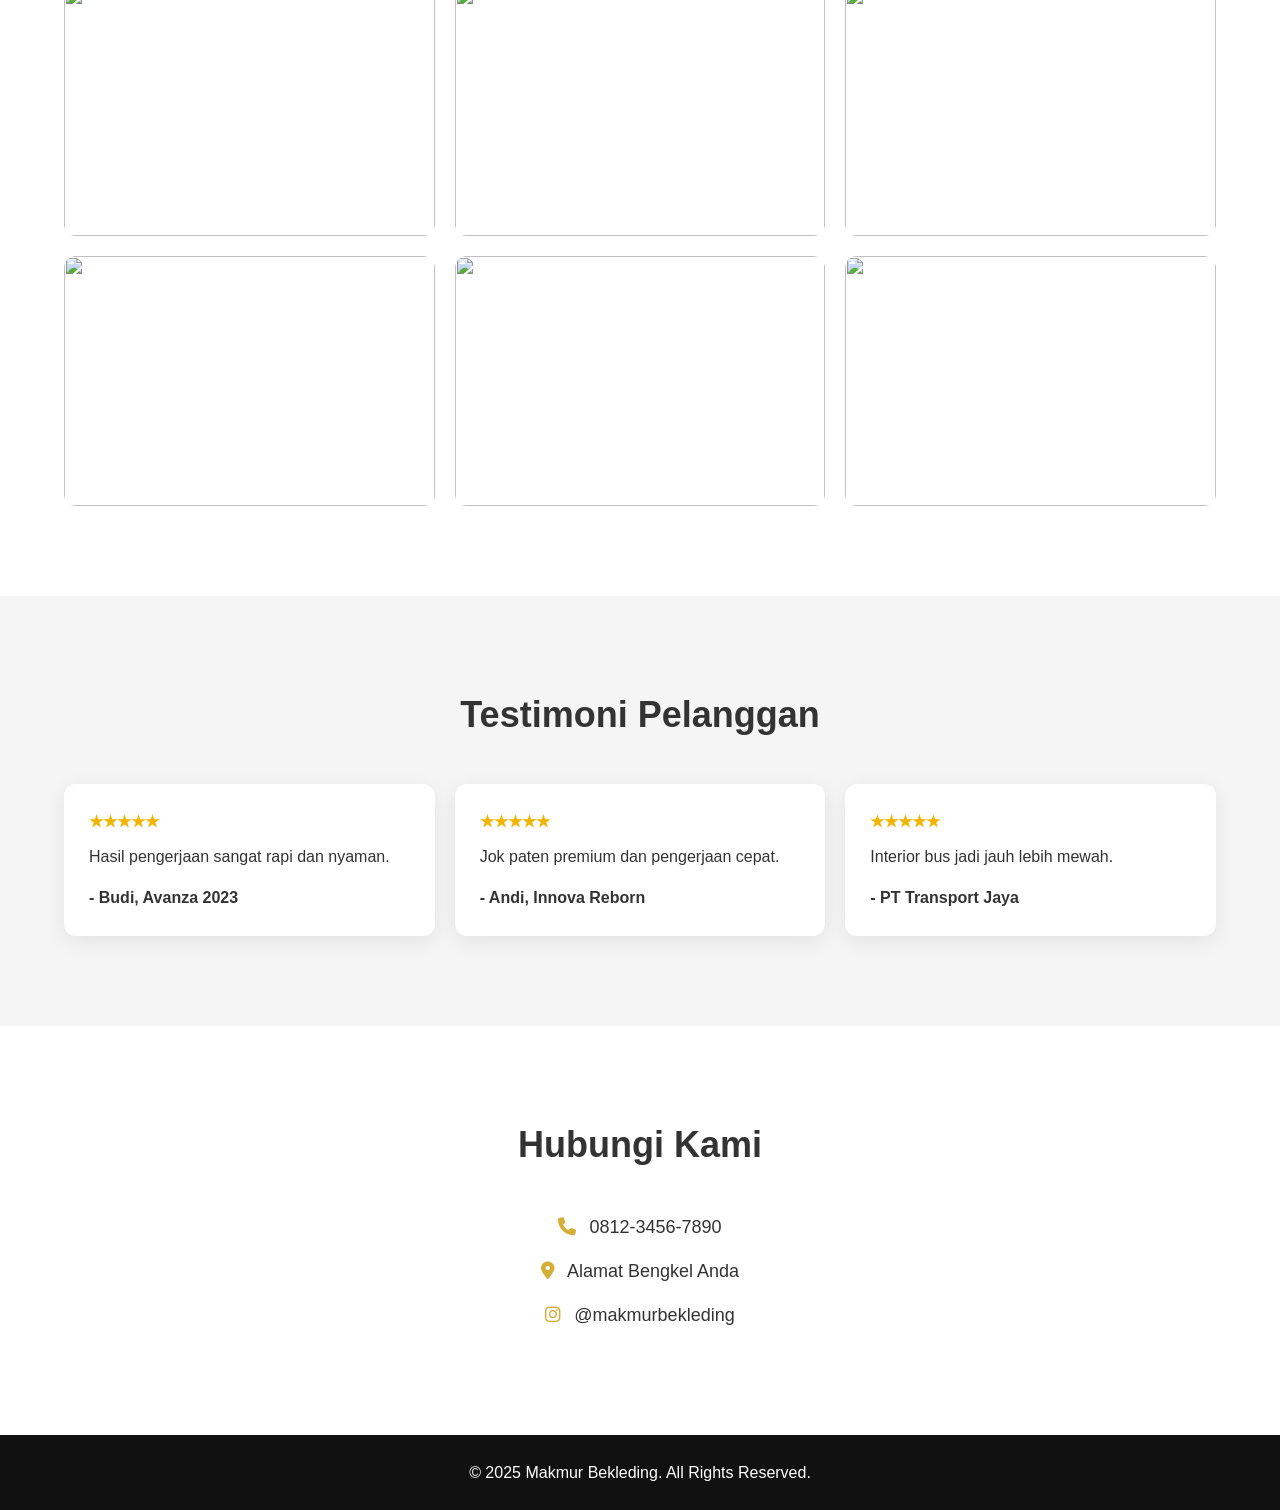
==== commit e845660b: "Update index.html" ====
--- a/index.html
+++ b/index.html
@@ -143,61 +143,81 @@
 
 </section>
 
-.product-grid {
-    display: grid;
-    grid-template-columns: repeat(auto-fit, minmax(280px, 1fr));
-    gap: 25px;
-}
-
-.product-card {
-    background: white;
-    border-radius: 12px;
-    overflow: hidden;
-    box-shadow: 0 5px 20px rgba(0,0,0,.08);
-    transition: .3s;
-    display: flex;
-    flex-direction: column;
-    height: 100%;
-}
-
-.product-card:hover {
-    transform: translateY(-8px);
-}
-
-.product-card img {
-    width: 100%;
-    height: 230px;
-    object-fit: cover;
-}
-
-.product-info {
-    padding: 20px;
-    flex: 1;
-    display: flex;
-    flex-direction: column;
-}
-
-.product-info h4 {
-    margin-bottom: 10px;
-}
-
-.product-info p {
-    color: green;
-    font-weight: bold;
-    margin-bottom: 15px;
-}
-
-.product-info a {
-    margin-top: auto;
-    display: inline-block;
-    text-decoration: none;
-    background: #d4af37;
-    color: white;
-    padding: 10px 20px;
-    border-radius: 6px;
-}
+<!-- PRODUK -->
+<section id="produk" class="section">
+
+    <div class="container">
+
+        <h2>Produk Kami</h2>
 
         <h3 class="kategori-title">
+            Sarung Jok
+        </h3>
+
+        <div class="product-grid">
+
+            <div class="product-card">
+
+                <img src="avanza.jpg"
+                     alt="Sarung Jok Avanza">
+
+                <div class="product-info">
+
+                    <h4>Sarung Jok Avanza</h4>
+
+                    <p>Mulai Rp1.500.000</p>
+
+                    <a href="detail.html?id=sarung-avanza">
+                        Lihat Detail
+                    </a>
+
+                </div>
+
+            </div>
+
+            <div class="product-card">
+
+                <img src="xenia.jpg"
+                     alt="Sarung Jok Xenia">
+
+                <div class="product-info">
+
+                    <h4>Sarung Jok Xenia</h4>
+
+                    <p>Mulai Rp1.500.000</p>
+
+                    <a href="detail.html?id=sarung-xenia">
+                        Lihat Detail
+                    </a>
+
+                </div>
+
+            </div>
+
+            <div class="product-card">
+
+                <img src="berbie.jpeg"
+                     alt="Sarung Jok Brio">
+
+                <div class="product-info">
+
+                    <h4>Sarung Jok Brio</h4>
+
+                    <p>Mulai Rp1.500.000</p>
+
+                    <a href="detail.html?id=sarung-brio">
+                        Lihat Detail
+                    </a>
+
+                </div>
+
+            </div>
+
+        </div>
+
+    </div>
+
+</section>  <h3 class="kategori-title">
     Jok Paten
 </h3>
 
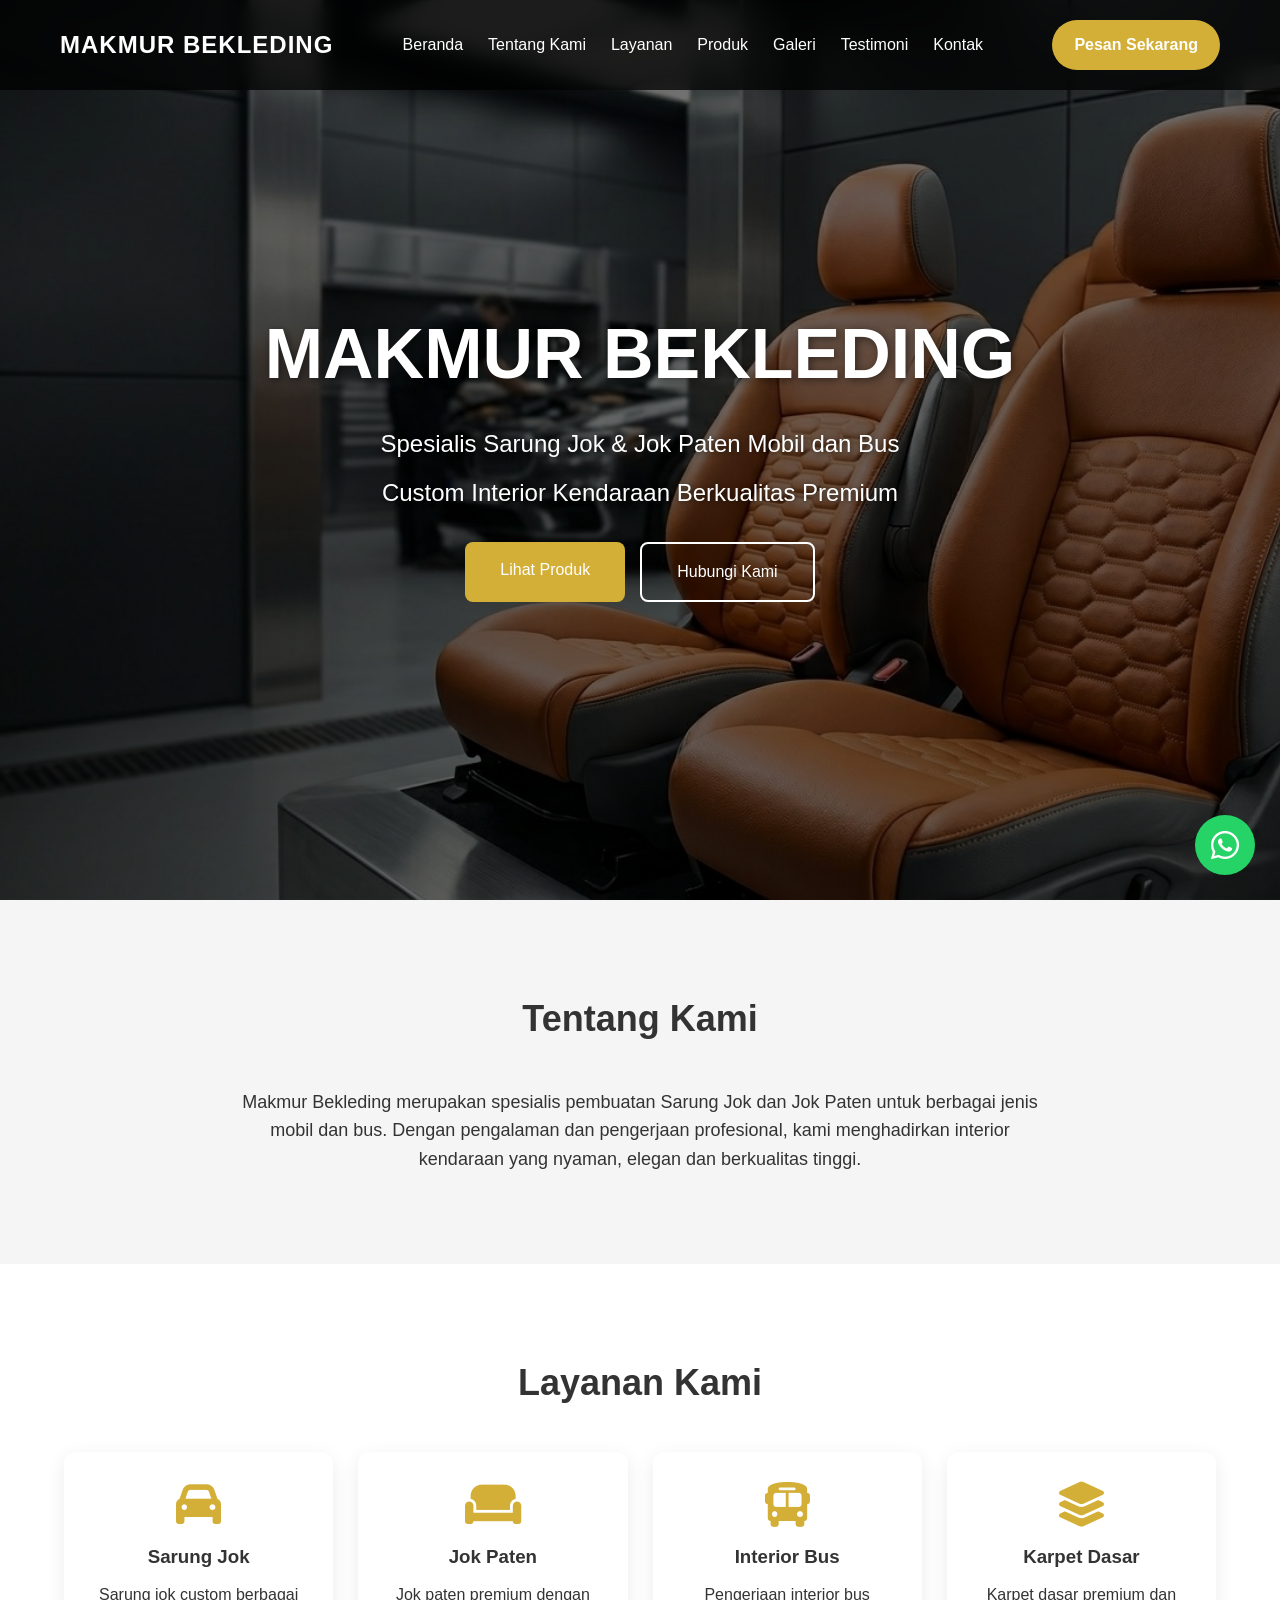
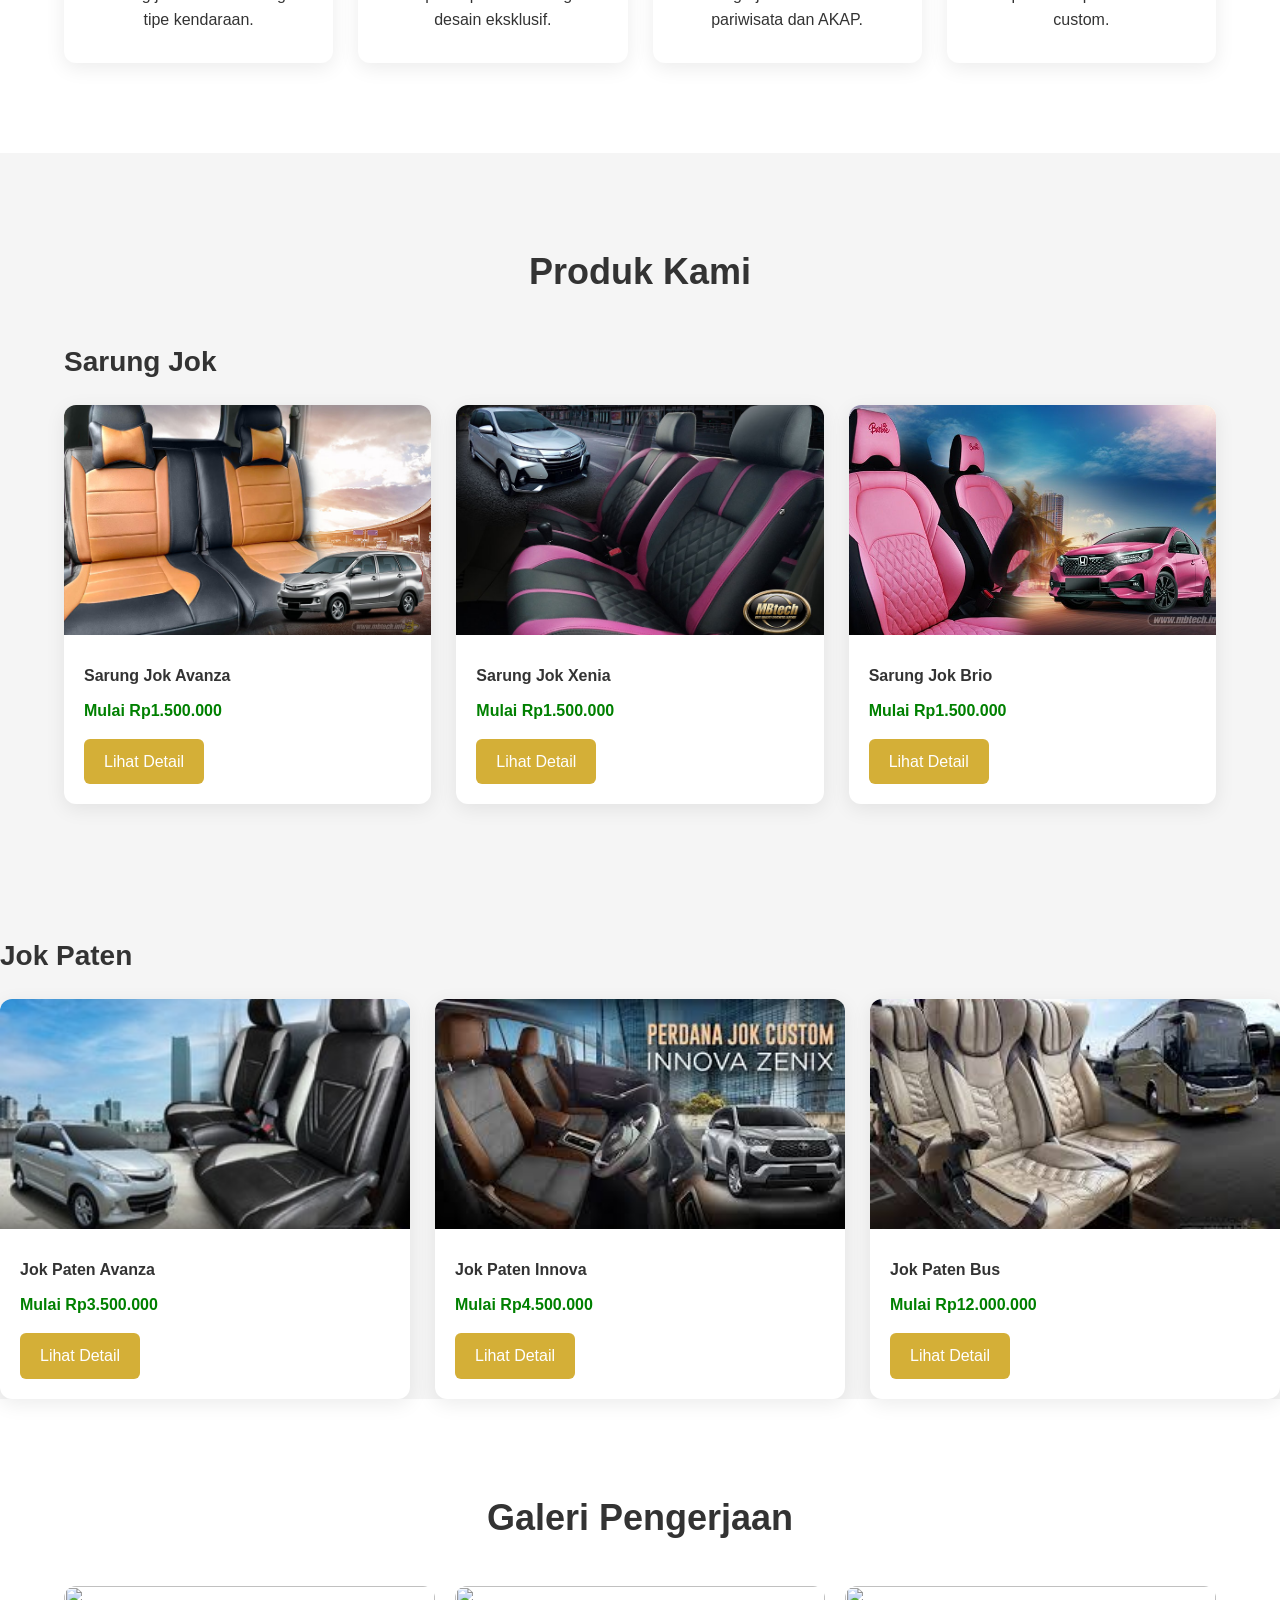
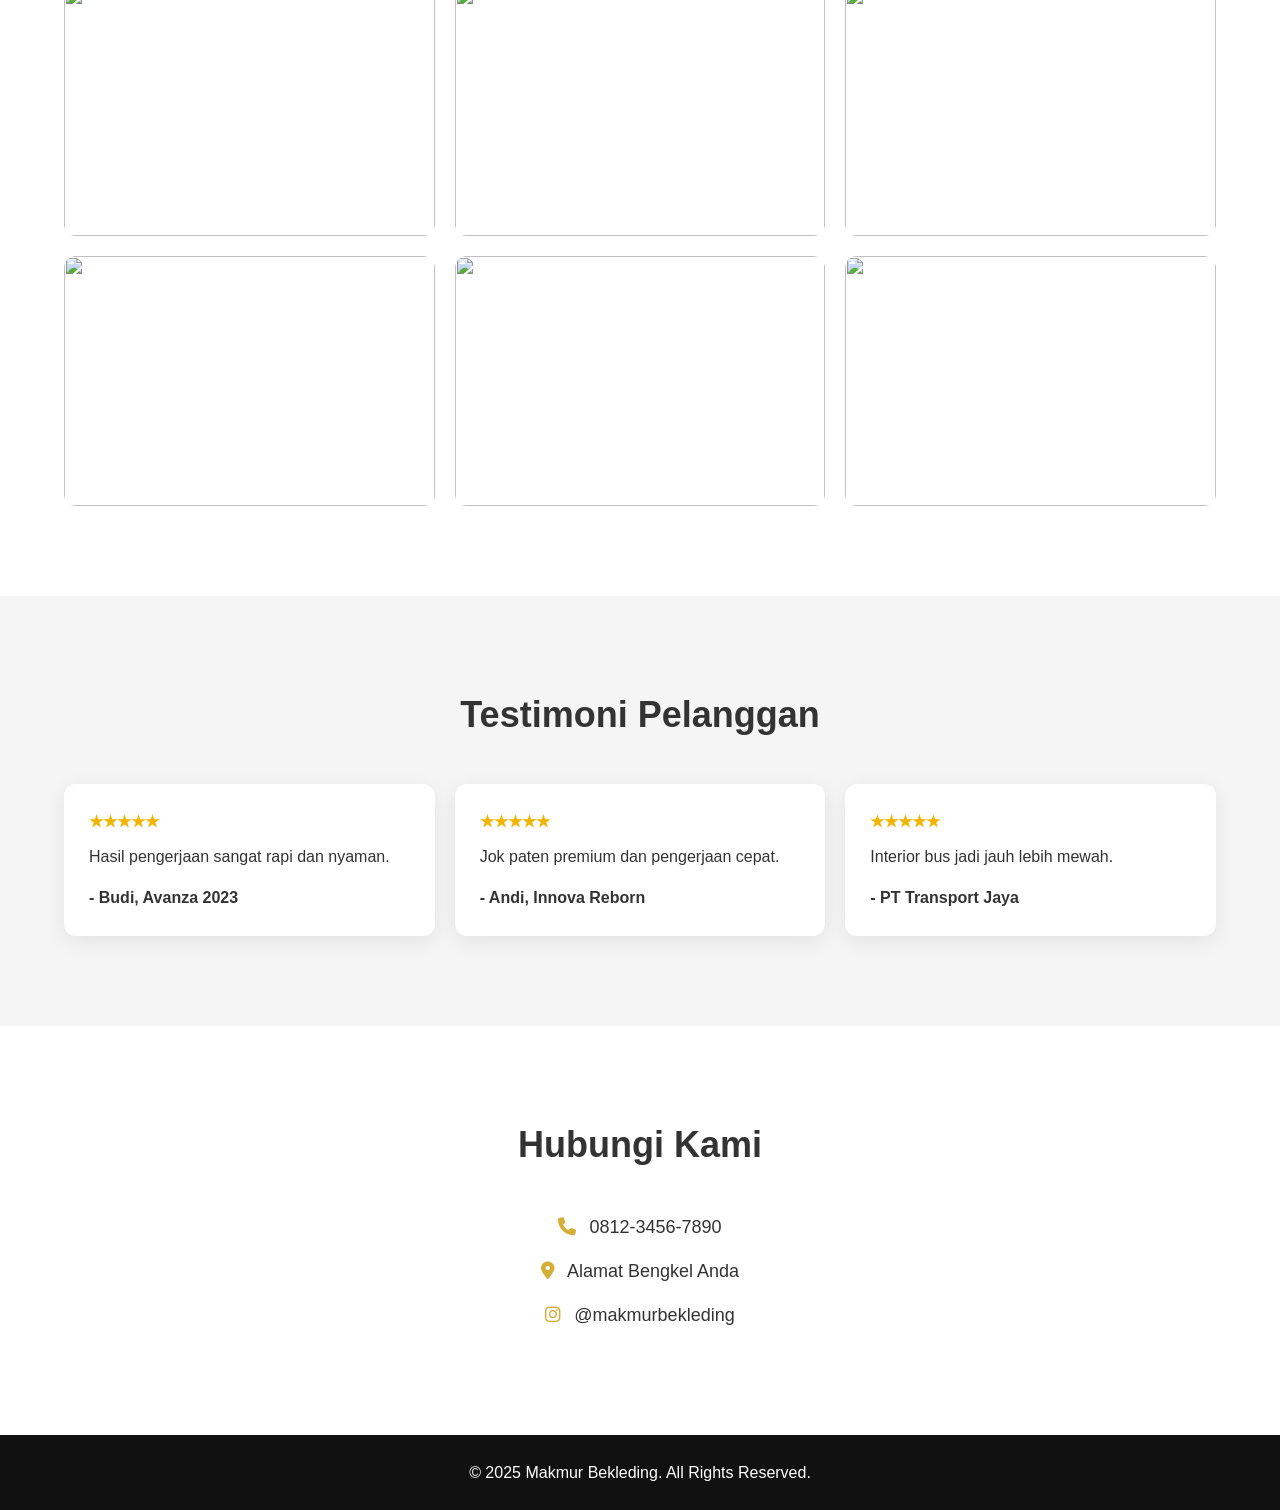
==== commit 344d8d84: "Update index.html" ====
--- a/index.html
+++ b/index.html
@@ -177,7 +177,7 @@
 
             <div class="product-card">
 
-                <img src="xenia.jpg"
+                <img src="Xenia.jpg"
                      alt="Sarung Jok Xenia">
 
                 <div class="product-info">
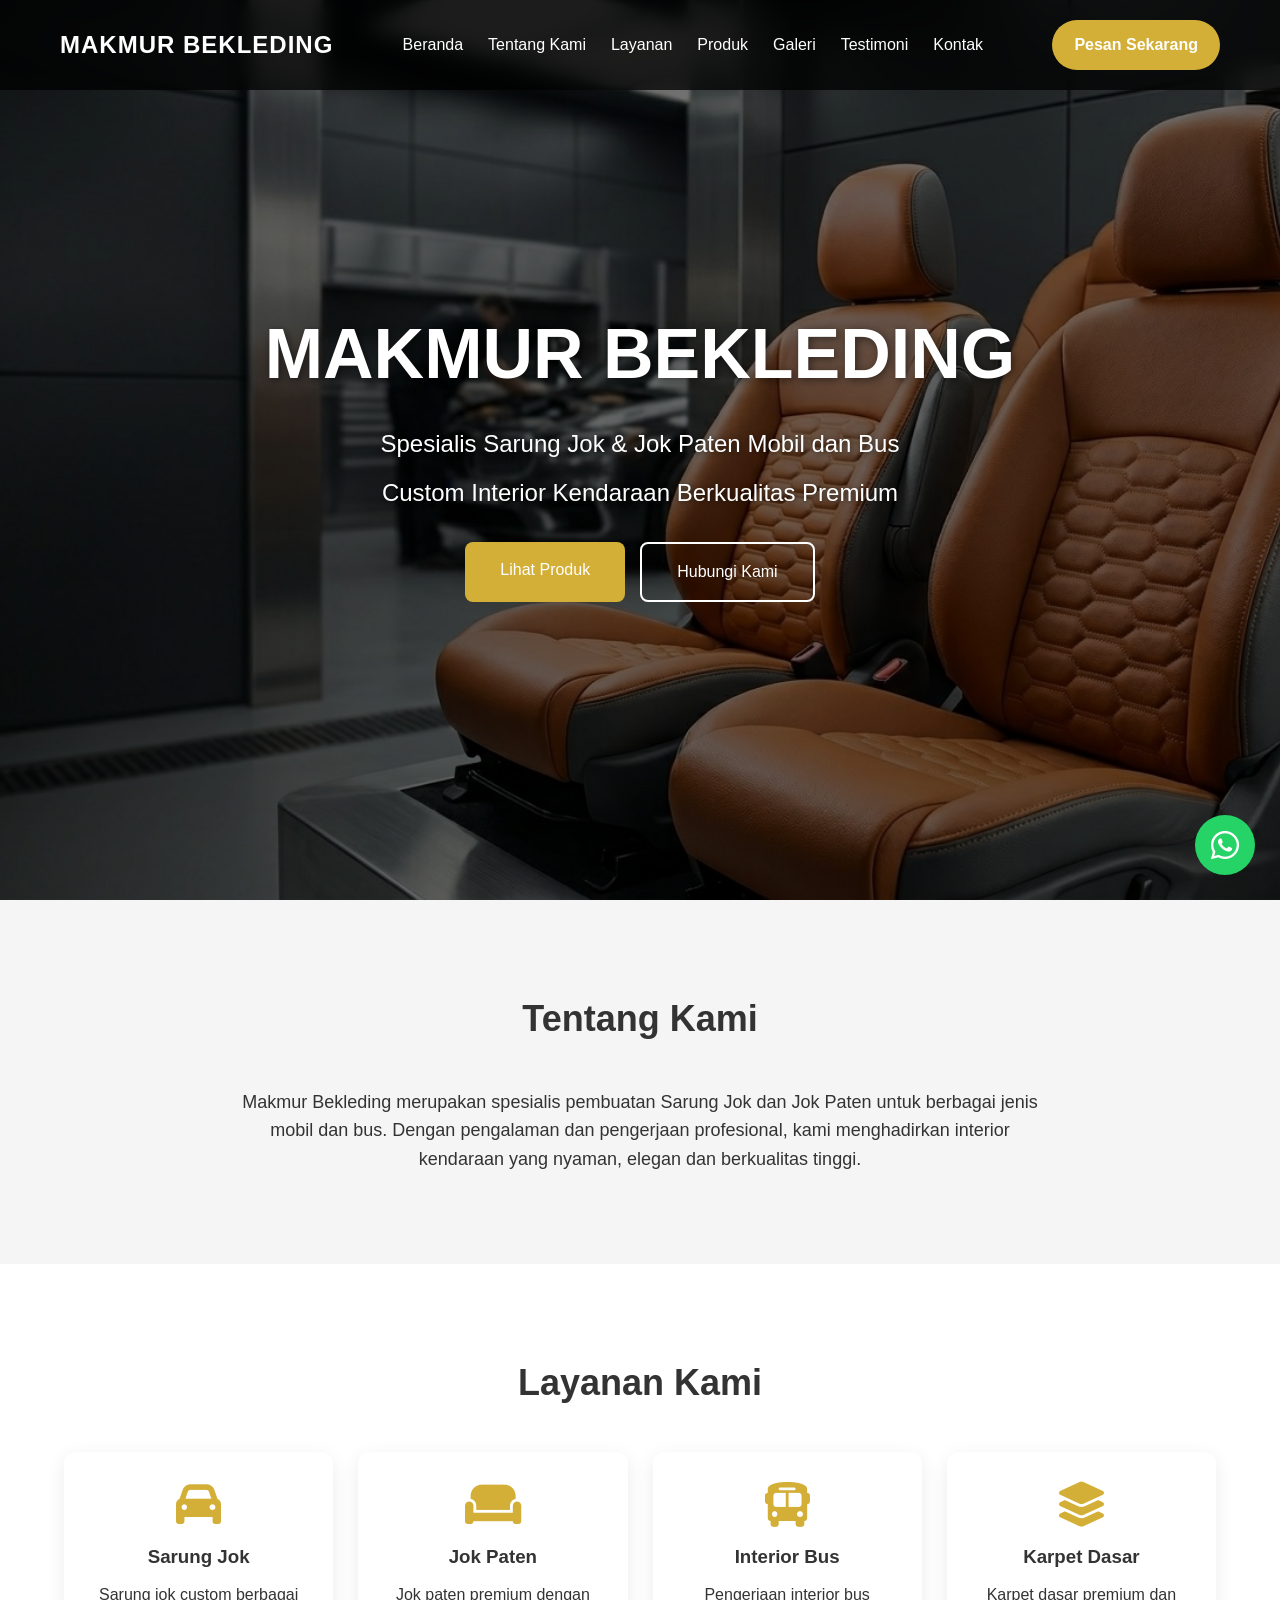
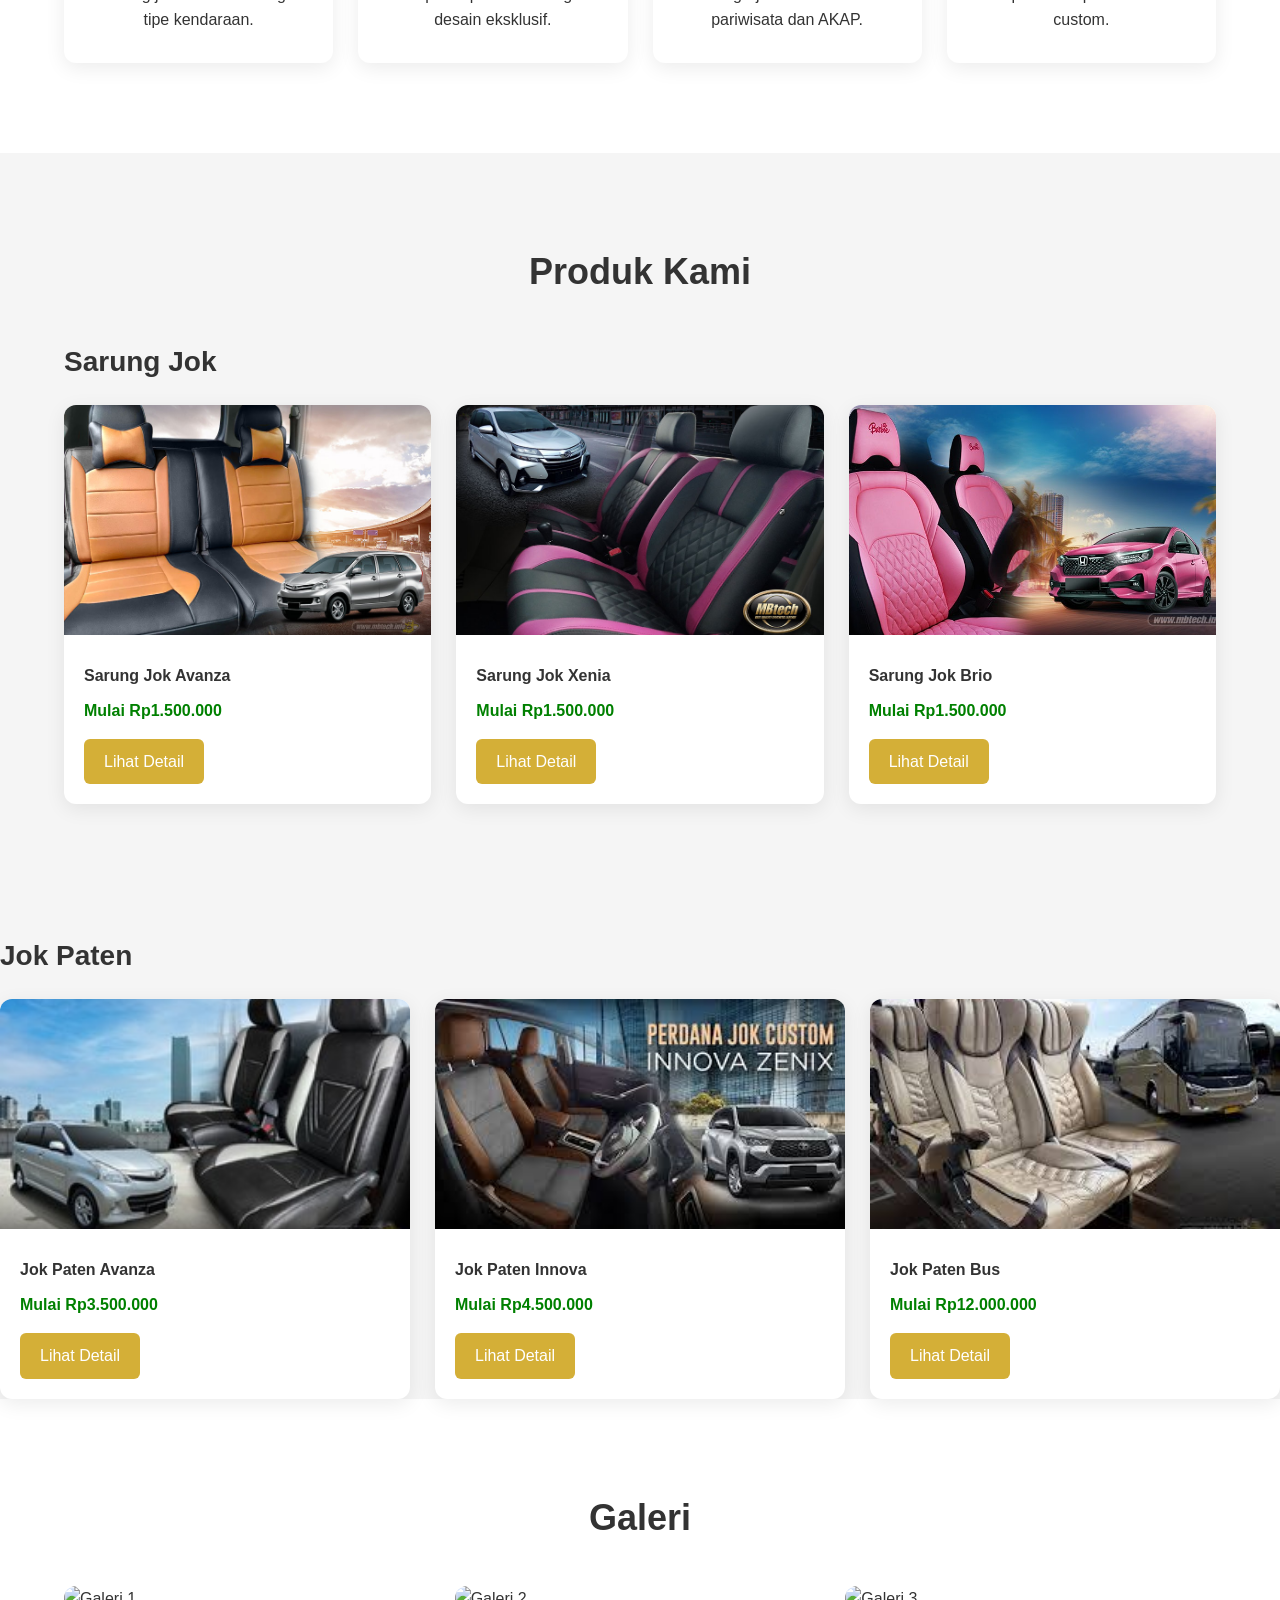
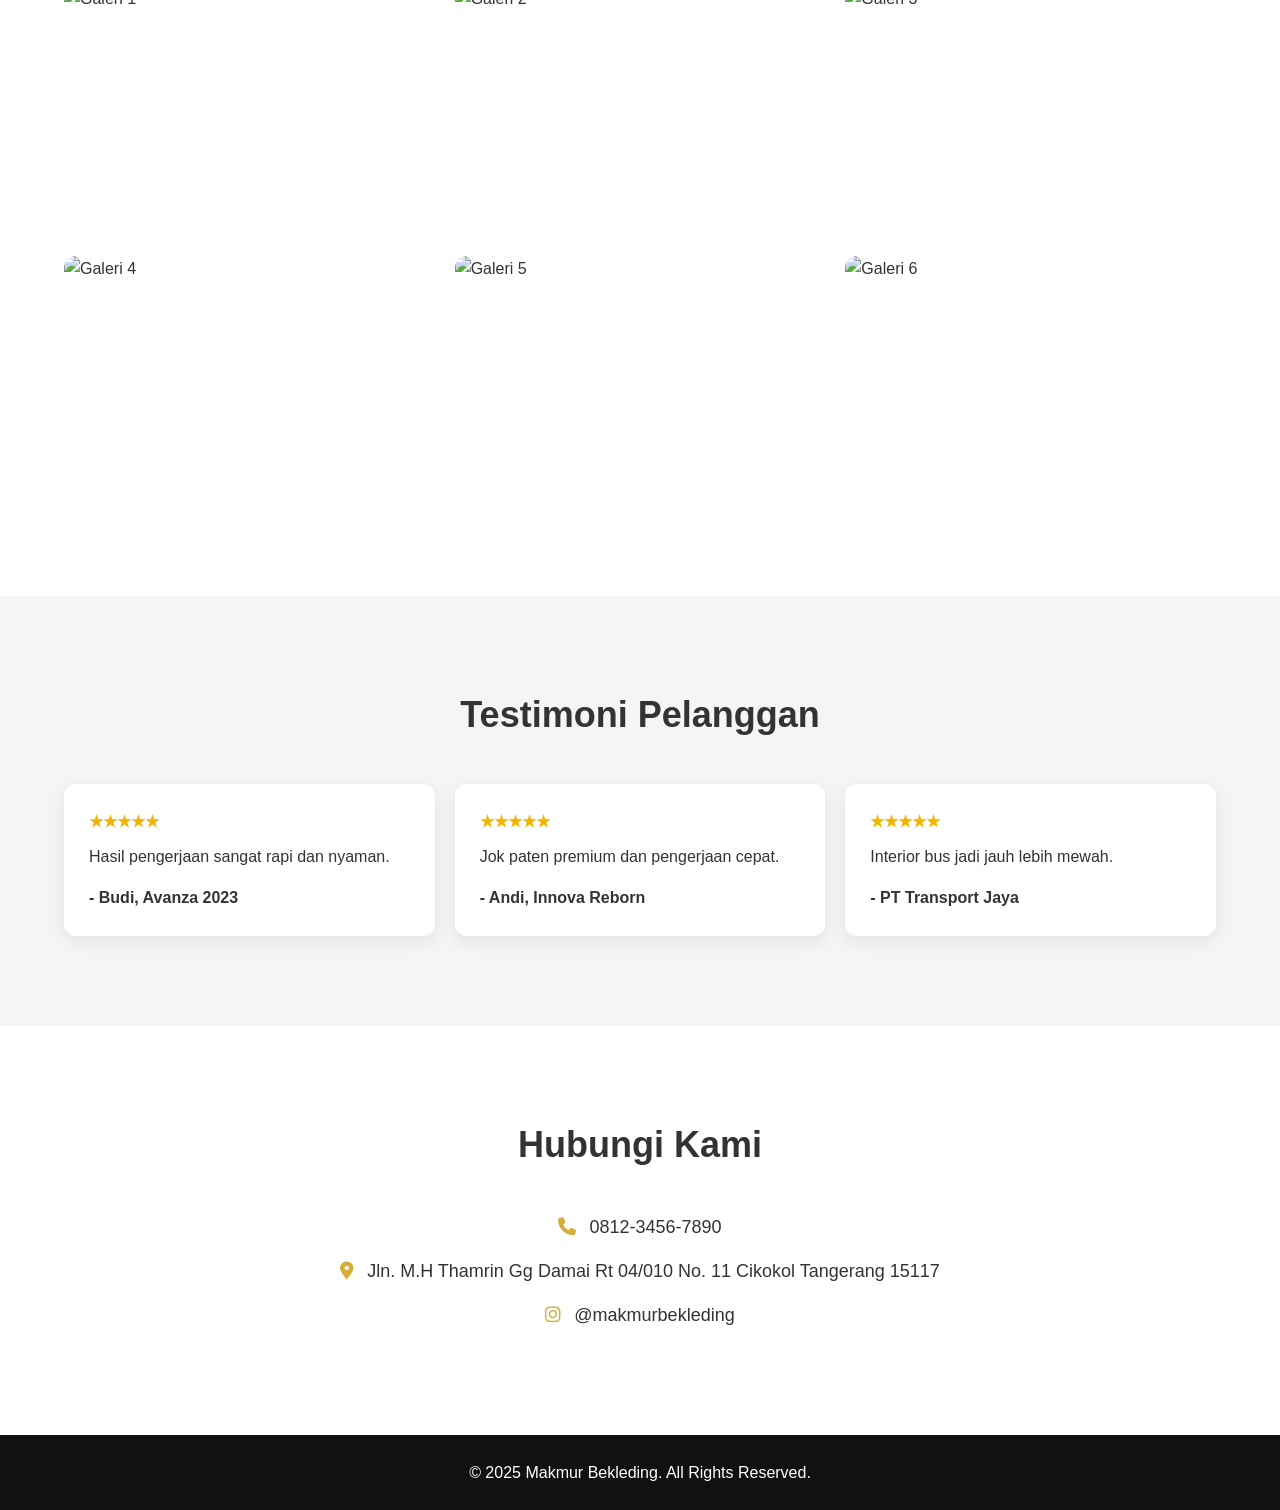
==== commit 87450d65: "Update index.html" ====
--- a/index.html
+++ b/index.html
@@ -285,16 +285,18 @@
 
     <div class="container">
 
-        <h2>Galeri Pengerjaan</h2>
+        <h2>Galeri</h2>
 
         <div class="gallery">
 
-            <img src="img/galeri1.jpg">
-            <img src="img/galeri2.jpg">
-            <img src="img/galeri3.jpg">
-            <img src="img/galeri4.jpg">
-            <img src="img/galeri5.jpg">
-            <img src="img/galeri6.jpg">
+    <img src="kuning.jpeg" alt="Galeri 1">
+    <img src="cklt.jpeg" alt="Galeri 2">
+    <img src="bluee.jpg" alt="Galeri 3">
+    <img src="black.jpeg" alt="Galeri 4">
+    <img src="abu.jpeg" alt="Galeri 5">
+    <img src="hju.jpg" alt="Galeri 6">
+
+</div>
 
         </div>
 
@@ -367,7 +369,7 @@
 
         <p>
             <i class="fas fa-map-marker-alt"></i>
-            Alamat Bengkel Anda
+            Jln. M.H Thamrin Gg Damai Rt 04/010 No. 11 Cikokol Tangerang 15117
         </p>
 
         <p>
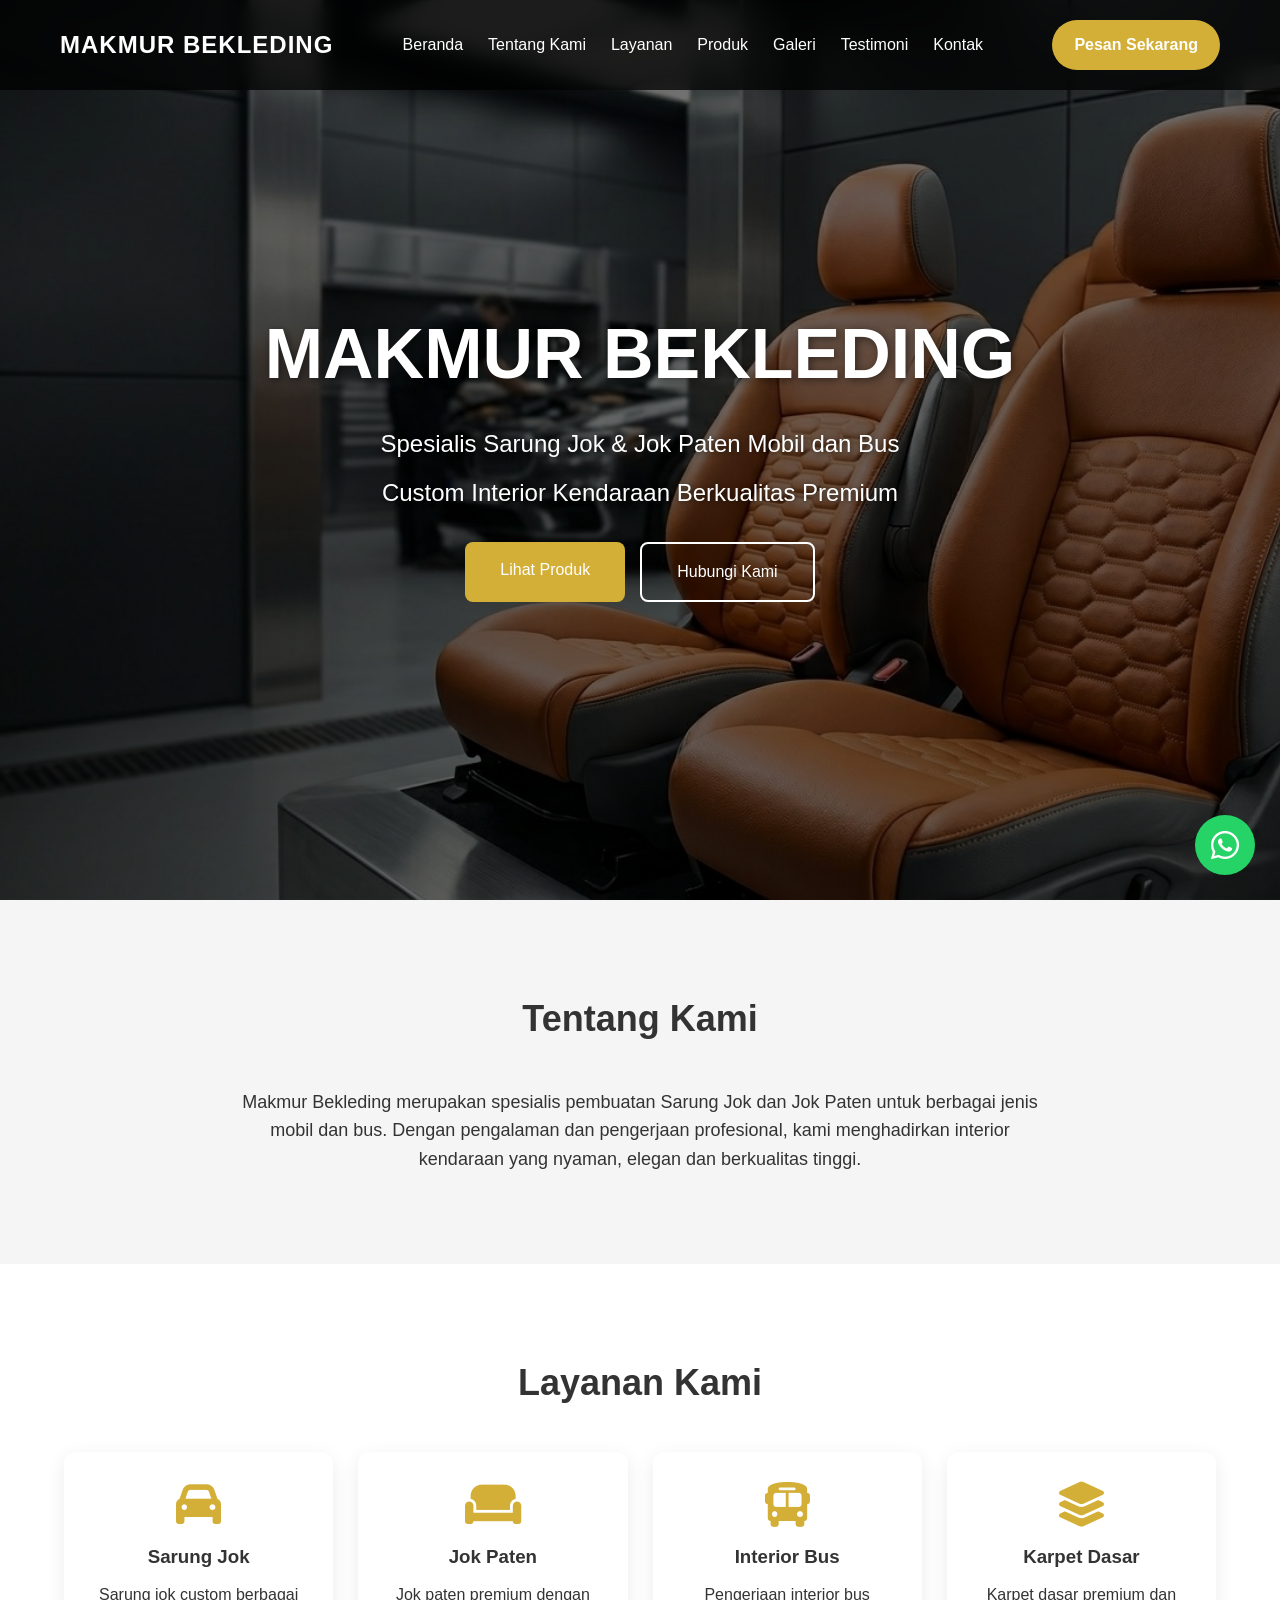
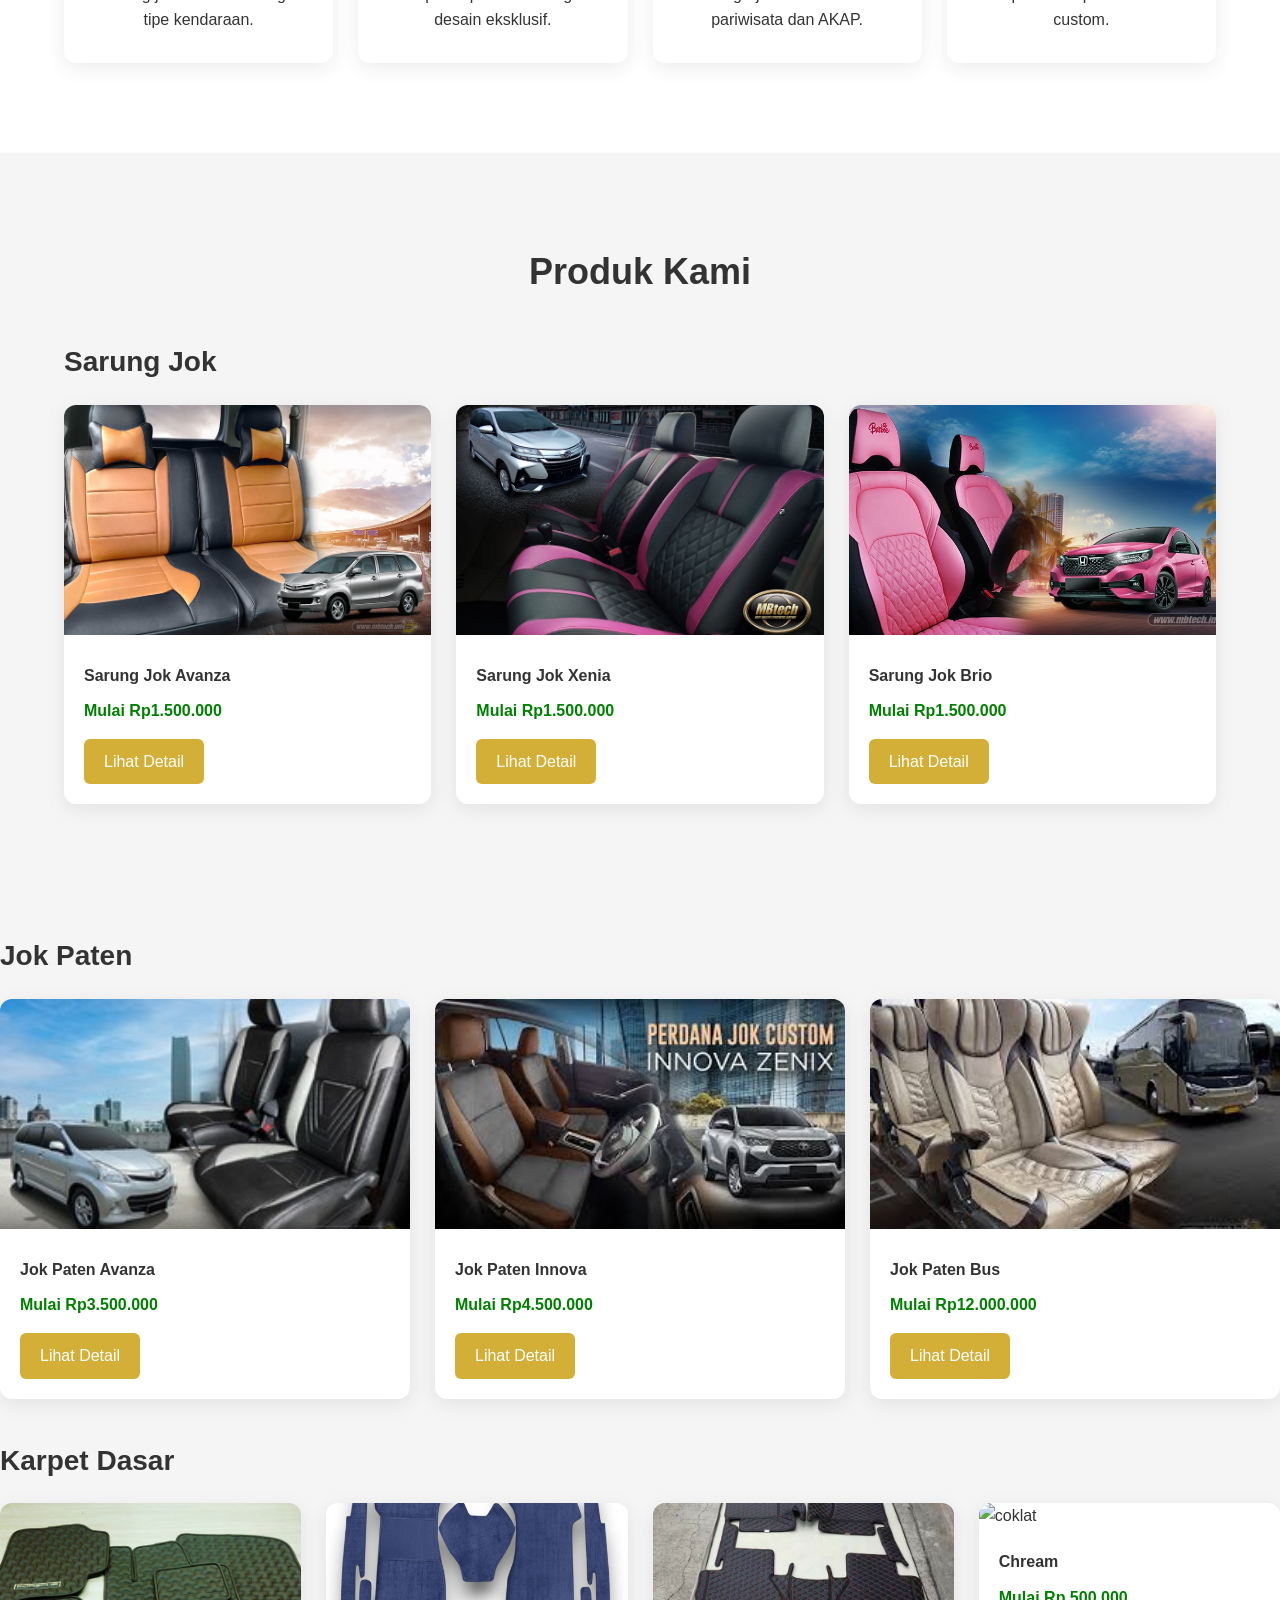
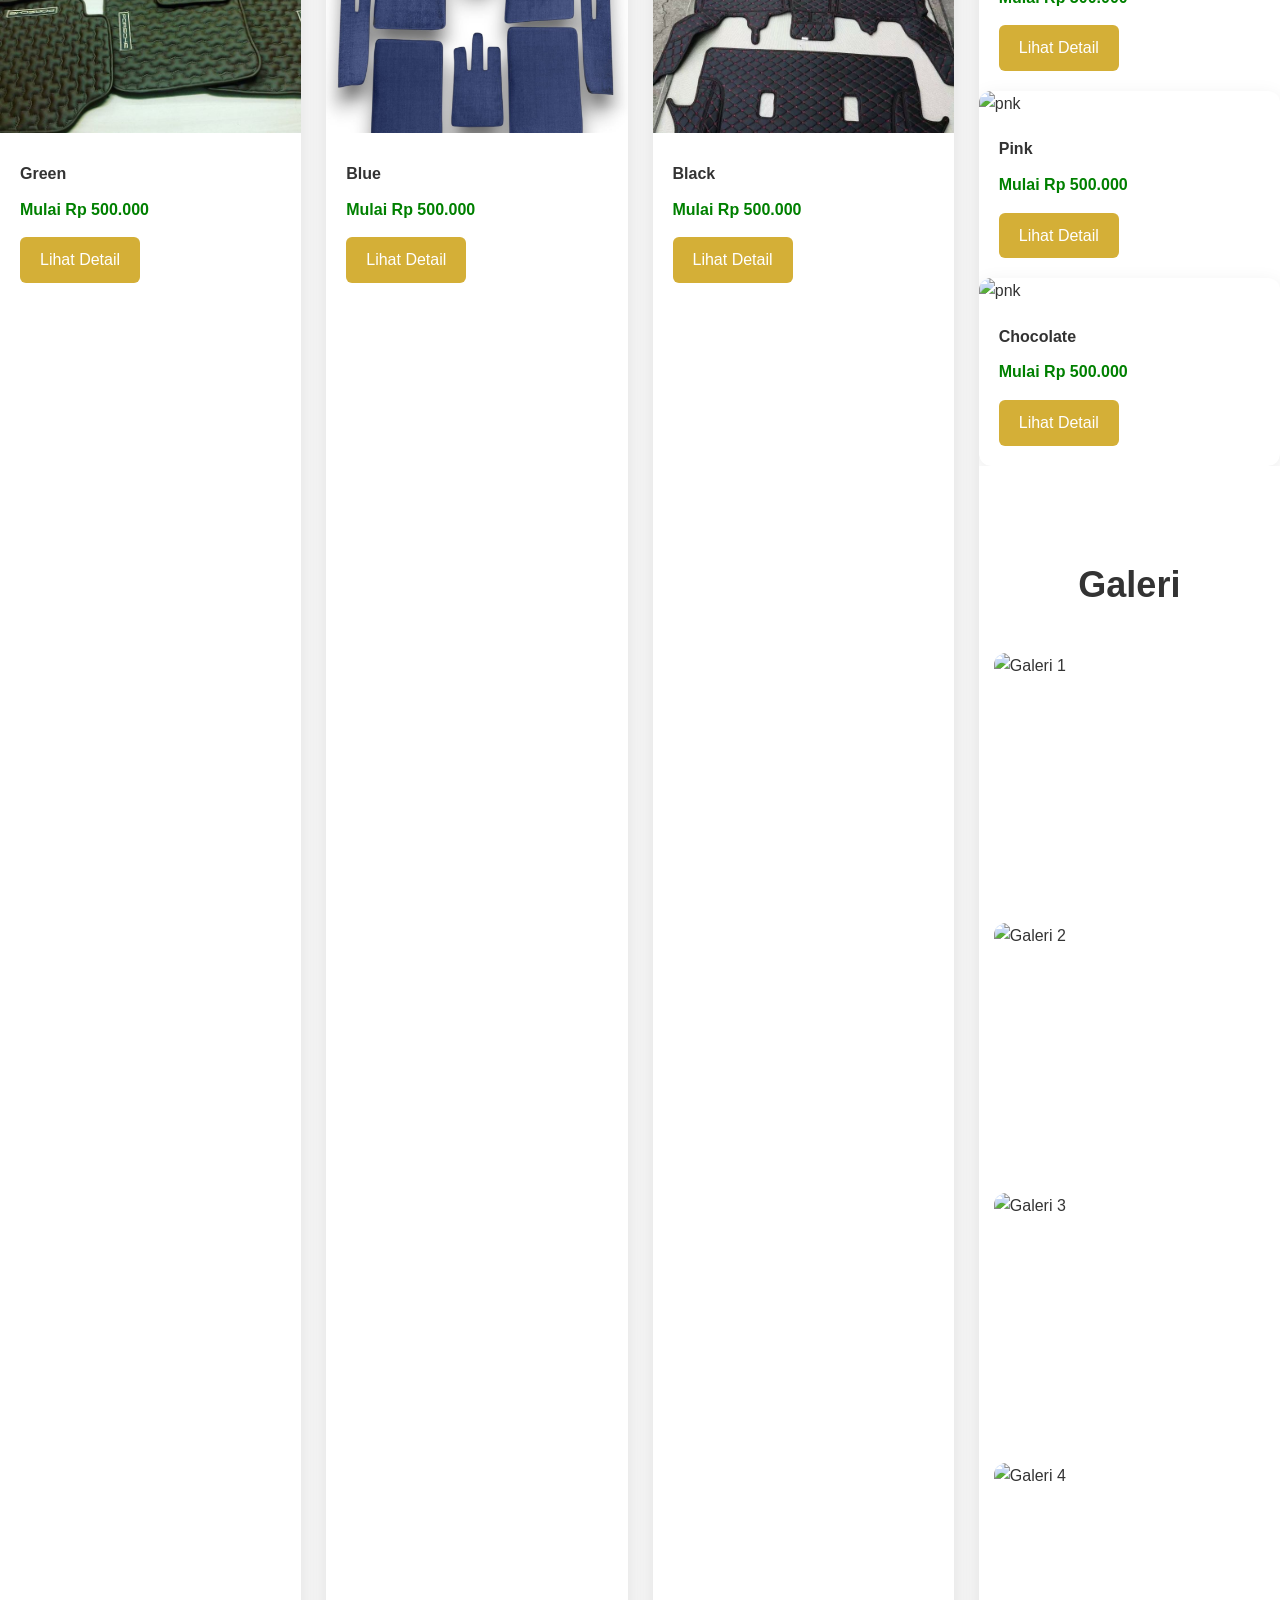
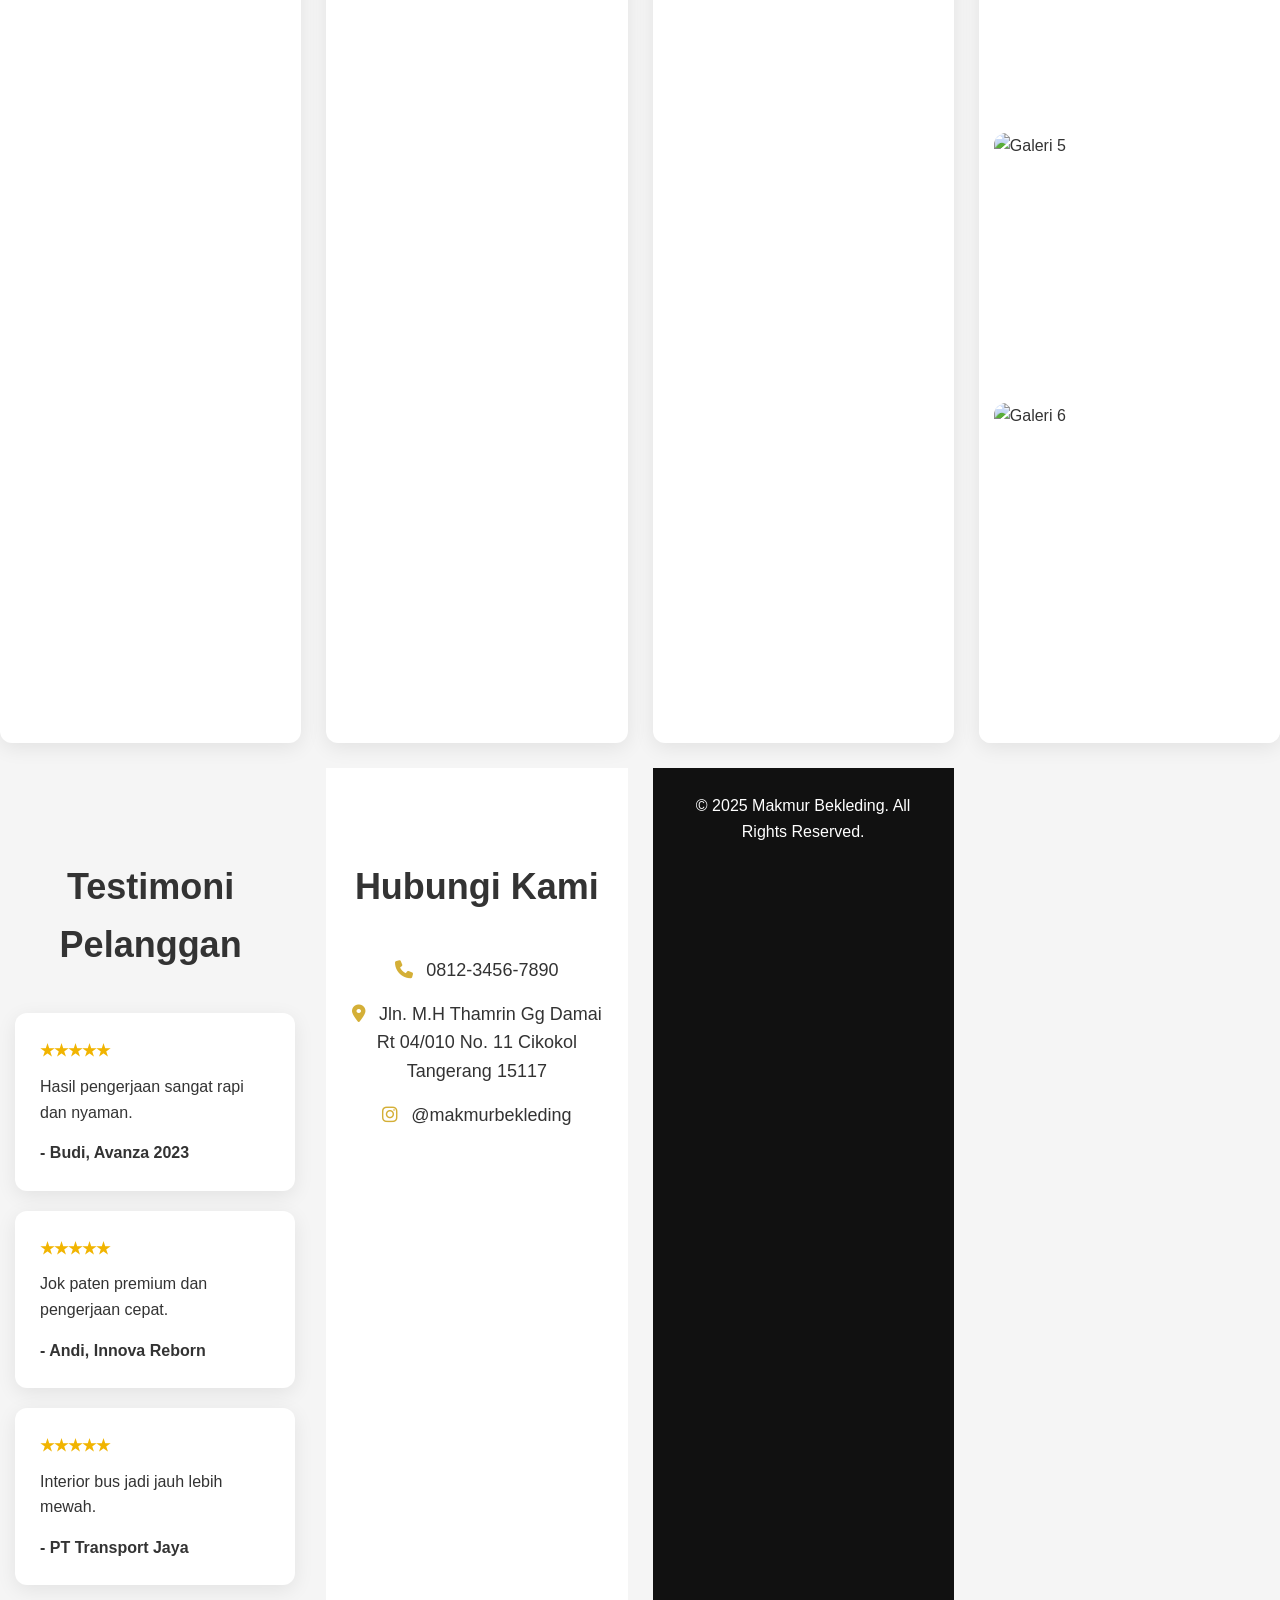
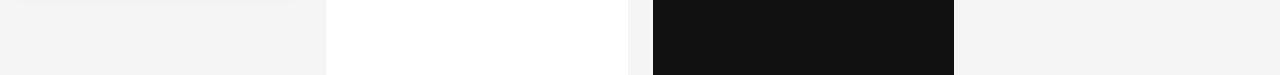
==== commit a8fd5e70: "Update index.html" ====
--- a/index.html
+++ b/index.html
@@ -216,8 +216,7 @@
         </div>
 
     </div>
-
-</section>  <h3 class="kategori-title">
+      </section>  <h3 class="kategori-title">
     Jok Paten
 </h3>
 
@@ -278,6 +277,111 @@
     </div>
 
 </div>
+
+</section>  <h3 class="kategori-title">
+ Karpet Dasar
+</h3>
+
+<div class="product-grid">
+
+    <div class="product-card">
+
+        <img src="khju.jpg" alt="Green">
+
+        <div class="product-info">
+
+            <h4>Green</h4>
+
+            <p>Mulai Rp 500.000</p>
+
+            <a href="detail.html?id=Karpet Dasar">
+                Lihat Detail
+            </a>
+
+        </div>
+
+    </div>
+
+    <div class="product-card">
+
+        <img src="kblu.jpg" alt="blue">
+
+        <div class="product-info">
+
+            <h4>Blue</h4>
+
+            <p>Mulai Rp 500.000</p>
+
+            <a href="detail.html?id=Karpet Dasar">
+                Lihat Detail
+            </a>
+
+        </div>
+
+    </div>
+
+    <div class="product-card">
+
+        <img src="khtm.jpg" alt="Black">
+
+        <div class="product-info">
+
+            <h4>Black </h4>
+
+            <p>Mulai Rp 500.000</p>
+
+            <a href="detail.html?id=Karpet Dasar">
+                Lihat Detail
+            </a>
+
+        </div>
+
+    </div>
+    <div class="product-card">
+
+        <img src="kcklt.jpg" alt="coklat">
+
+        <div class="product-info">
+
+            <h4>Chream </h4>
+
+            <p>Mulai Rp 500.000</p>
+
+            <a href="detail.html?id=Karpet Dasar">
+                Lihat Detail
+            </a>
+             </div>
+    <div class="product-card">
+
+        <img src="pnk.jpg" alt="pnk">
+
+        <div class="product-info">
+
+            <h4>Pink </h4>
+
+            <p>Mulai Rp 500.000</p>
+
+            <a href="detail.html?id=Karpet Dasar">
+                Lihat Detail
+            </a>
+         </div>
+    <div class="product-card">
+
+        <img src="chocolate.jpg" alt="pnk">
+
+        <div class="product-info">
+
+            <h4>Chocolate</h4>
+
+            <p>Mulai Rp 500.000</p>
+
+            <a href="detail.html?id=Karpet Dasar">
+                Lihat Detail
+            </a>
+         </div>
+        </div>
+    </div>
+  
 </section>
 
 <!-- GALERI -->
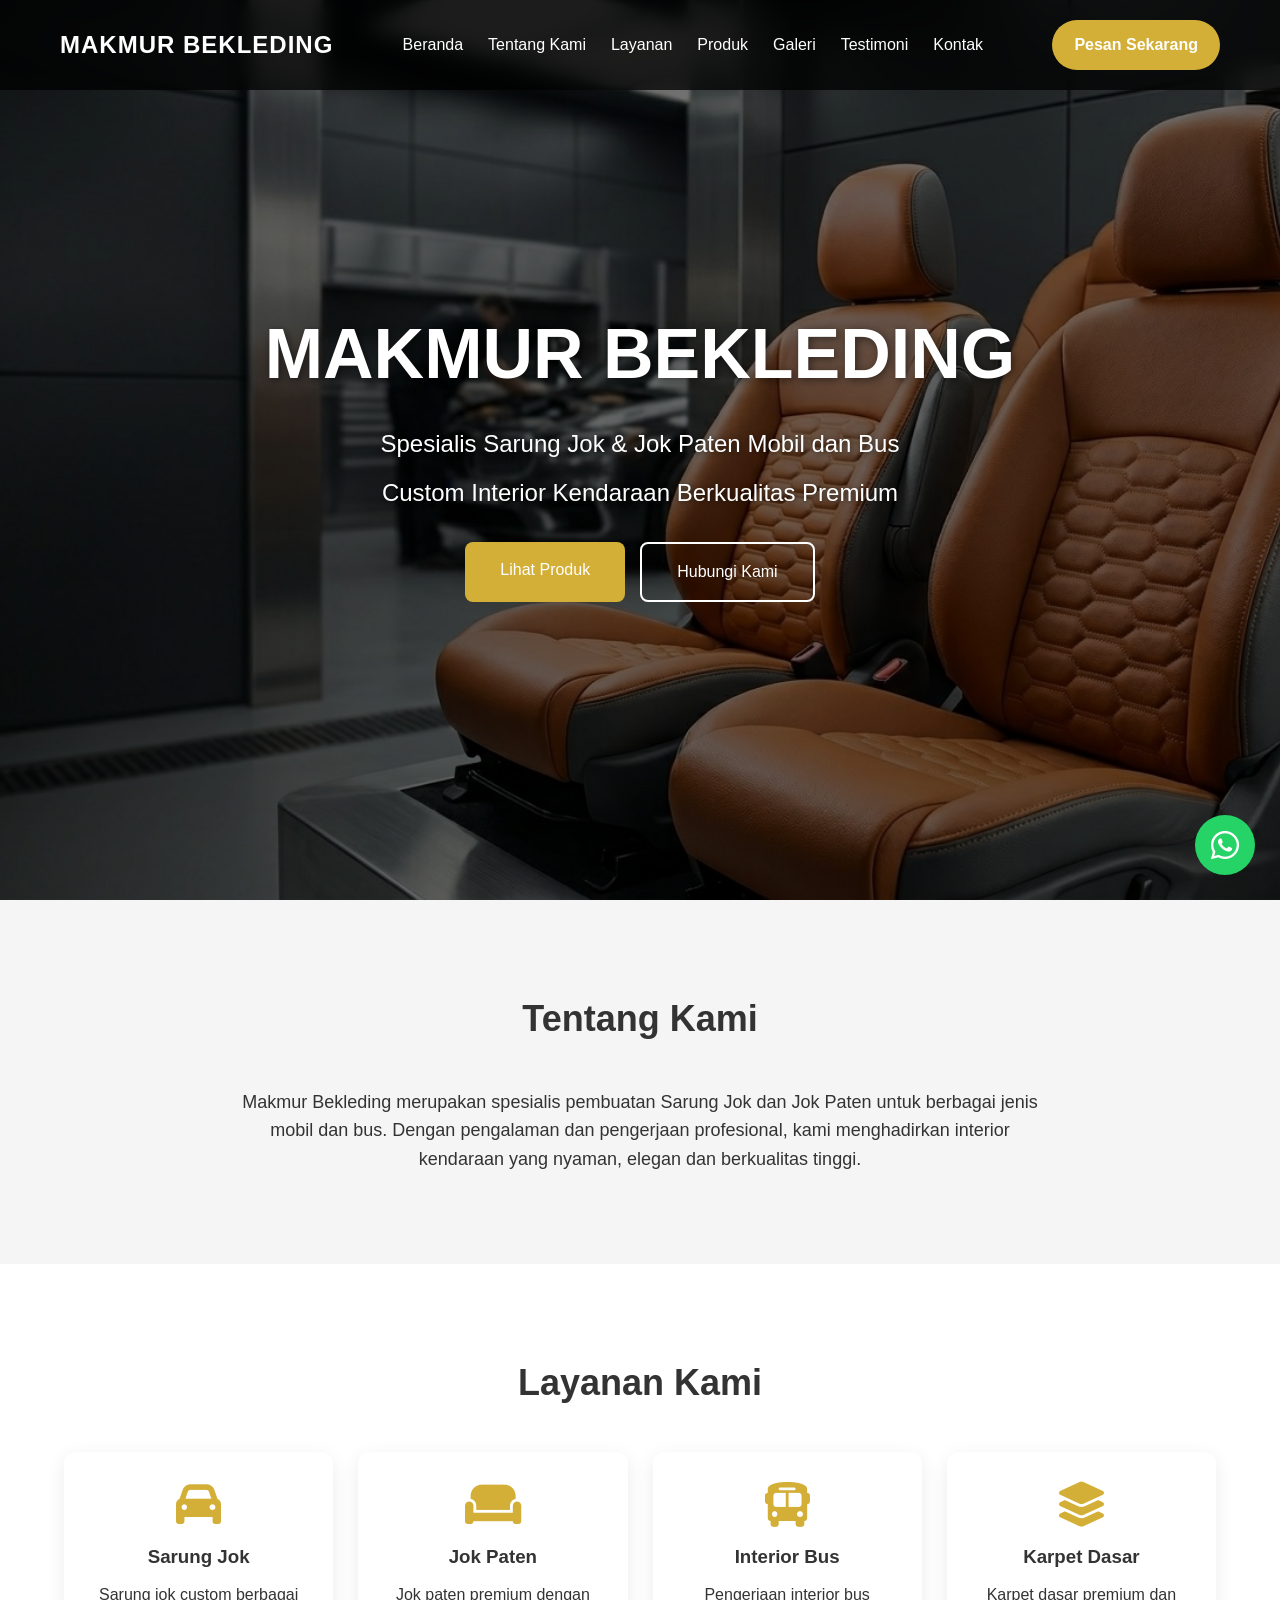
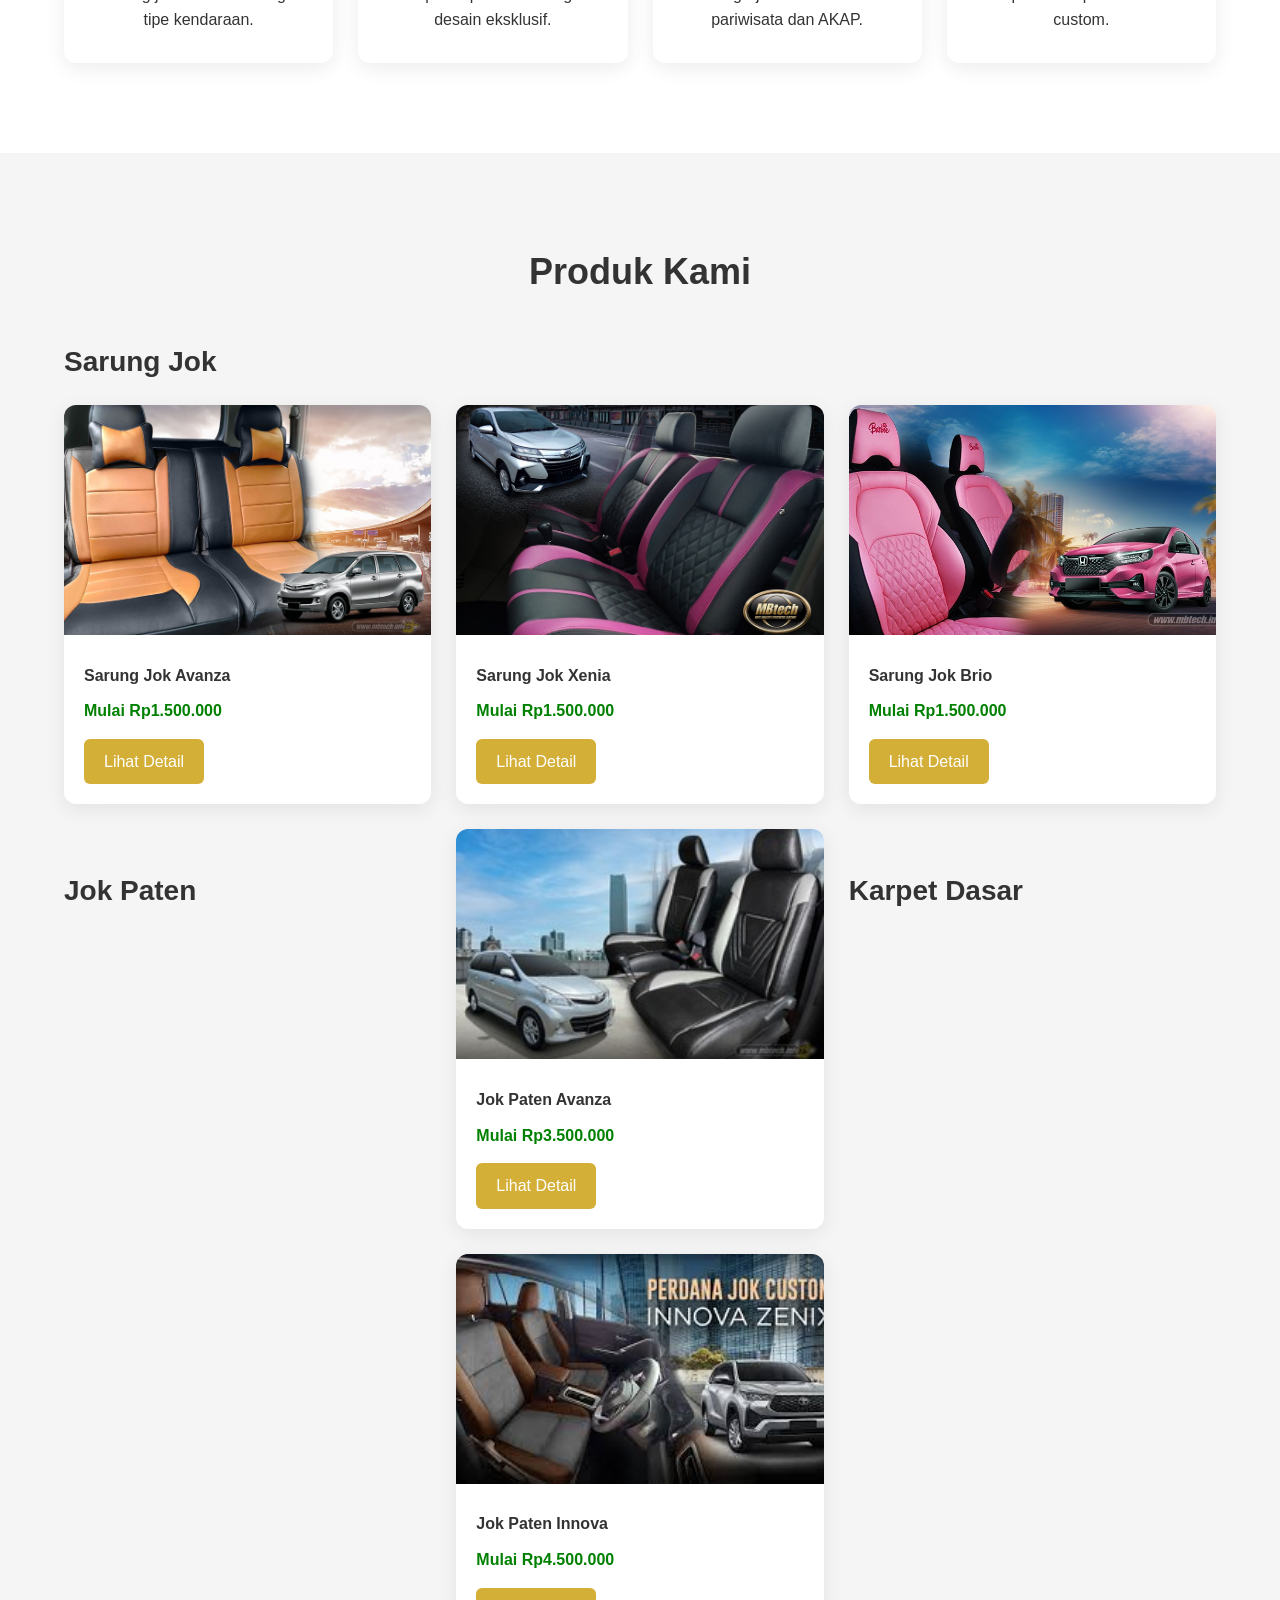
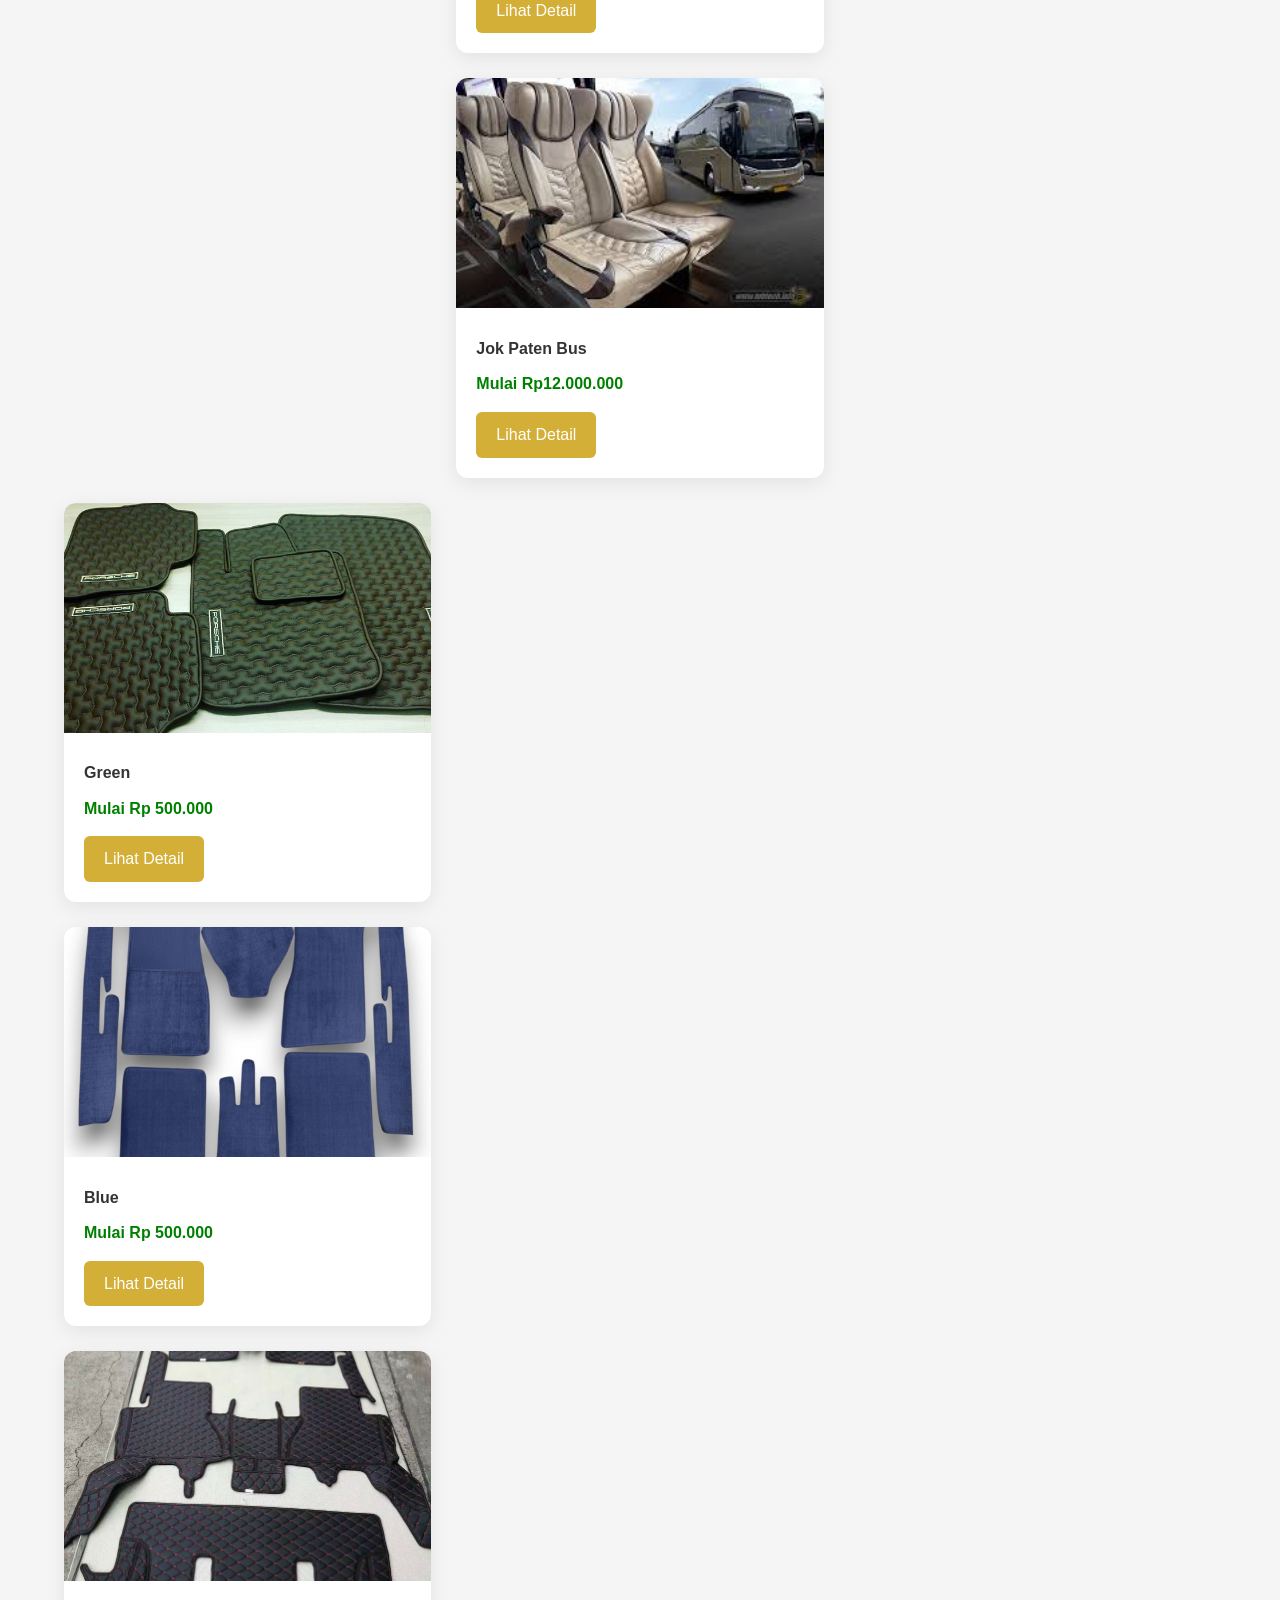
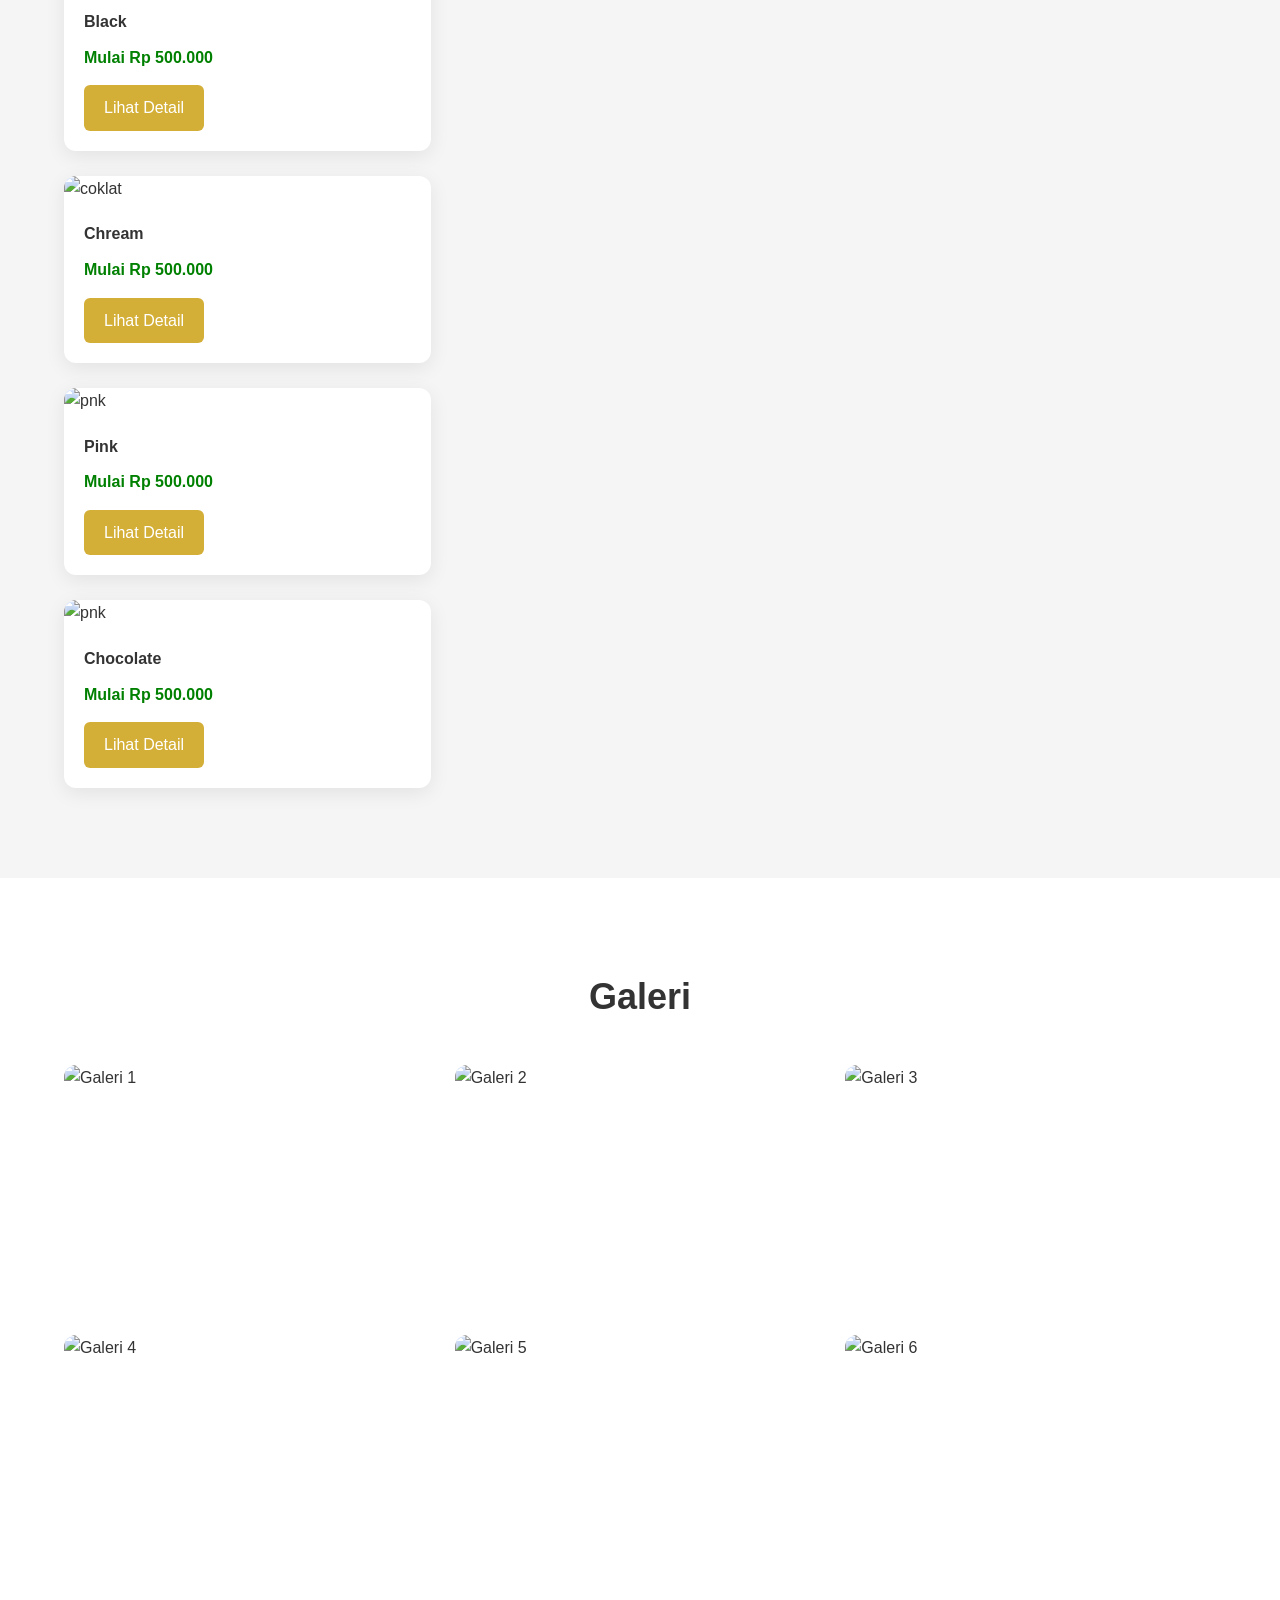
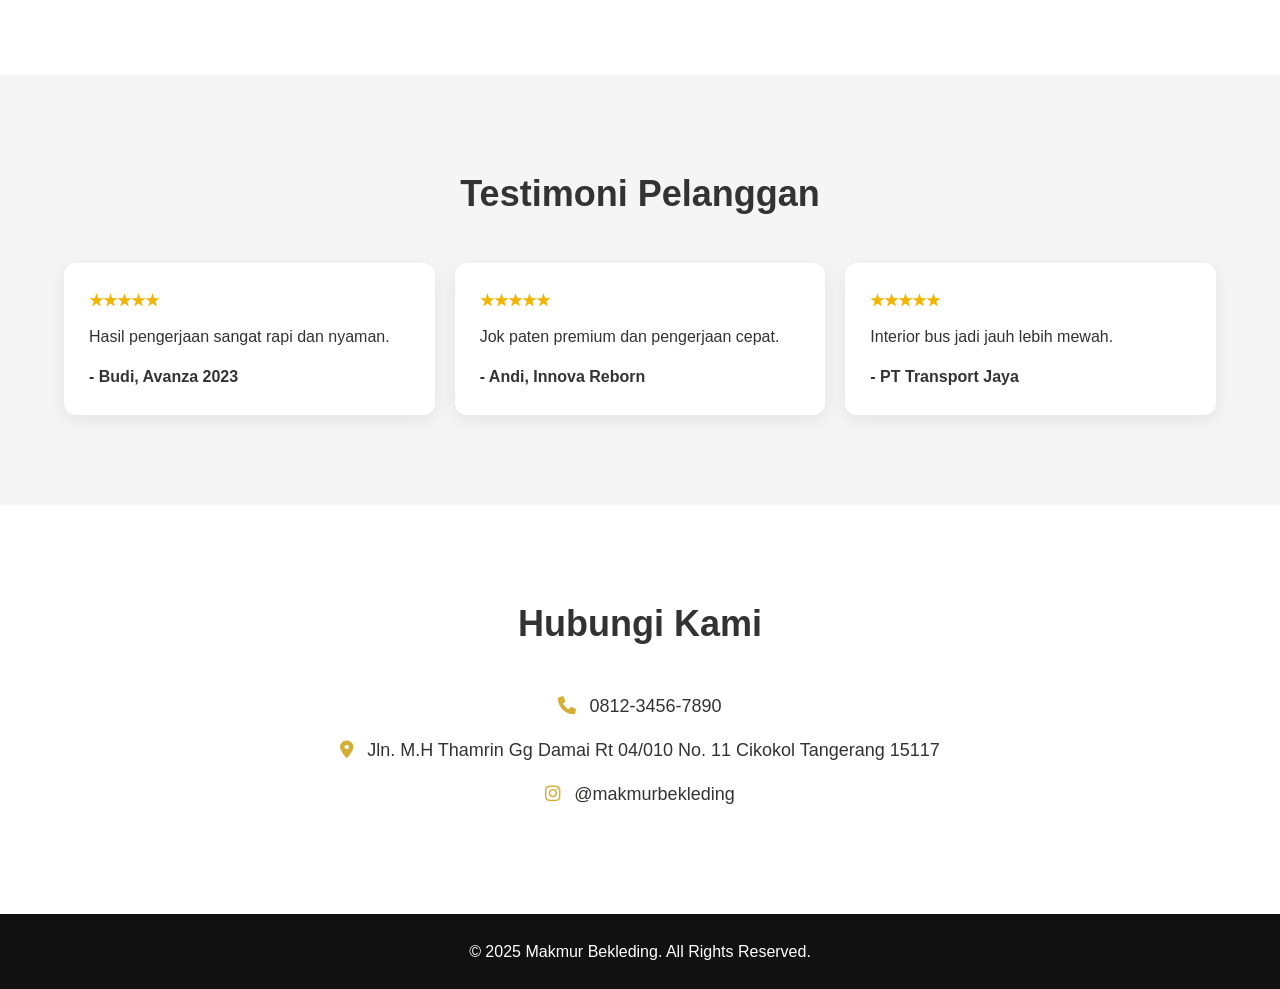
==== commit bfdd9620: "Update index.html" ====
--- a/index.html
+++ b/index.html
@@ -211,12 +211,9 @@
 
                 </div>
 
-            </div>
-
-        </div>
-
-    </div>
-      </section>  <h3 class="kategori-title">
+             </div>
+
+       <h3 class="kategori-title">
     Jok Paten
 </h3>
 
@@ -278,7 +275,7 @@
 
 </div>
 
-</section>  <h3 class="kategori-title">
+ <h3 class="kategori-title">
  Karpet Dasar
 </h3>
 
@@ -350,7 +347,11 @@
             <a href="detail.html?id=Karpet Dasar">
                 Lihat Detail
             </a>
-             </div>
+            
+      </div>
+        
+   </div>
+        
     <div class="product-card">
 
         <img src="pnk.jpg" alt="pnk">
@@ -364,11 +365,13 @@
             <a href="detail.html?id=Karpet Dasar">
                 Lihat Detail
             </a>
+            
          </div>
+        
+      </div>
     <div class="product-card">
 
         <img src="chocolate.jpg" alt="pnk">
-
         <div class="product-info">
 
             <h4>Chocolate</h4>
@@ -378,10 +381,15 @@
             <a href="detail.html?id=Karpet Dasar">
                 Lihat Detail
             </a>
-         </div>
-        </div>
-    </div>
-  
+            
+     </div>
+        
+ </div>
+
+ </div>
+    
+ </div> 
+     
 </section>
 
 <!-- GALERI -->
@@ -402,9 +410,7 @@
 
 </div>
 
-        </div>
-
-    </div>
+</div>
 
 </section>
 
